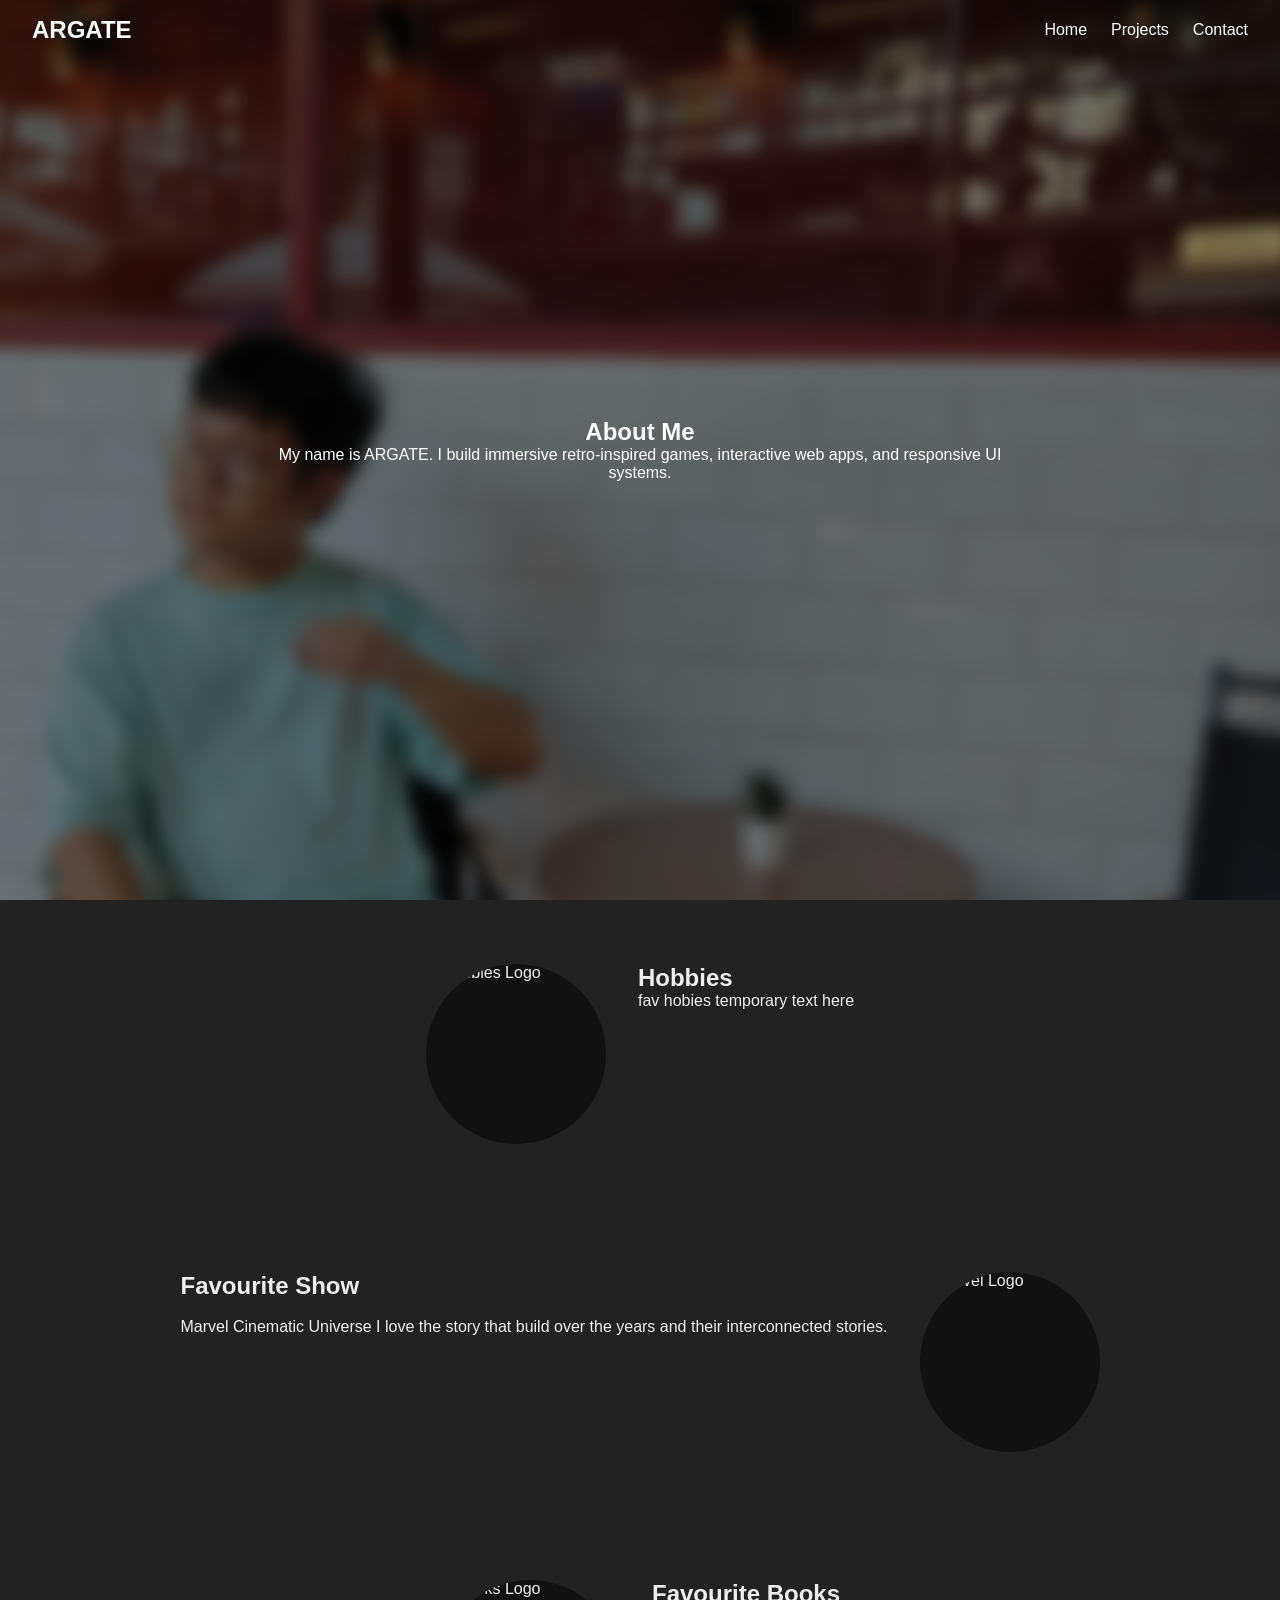
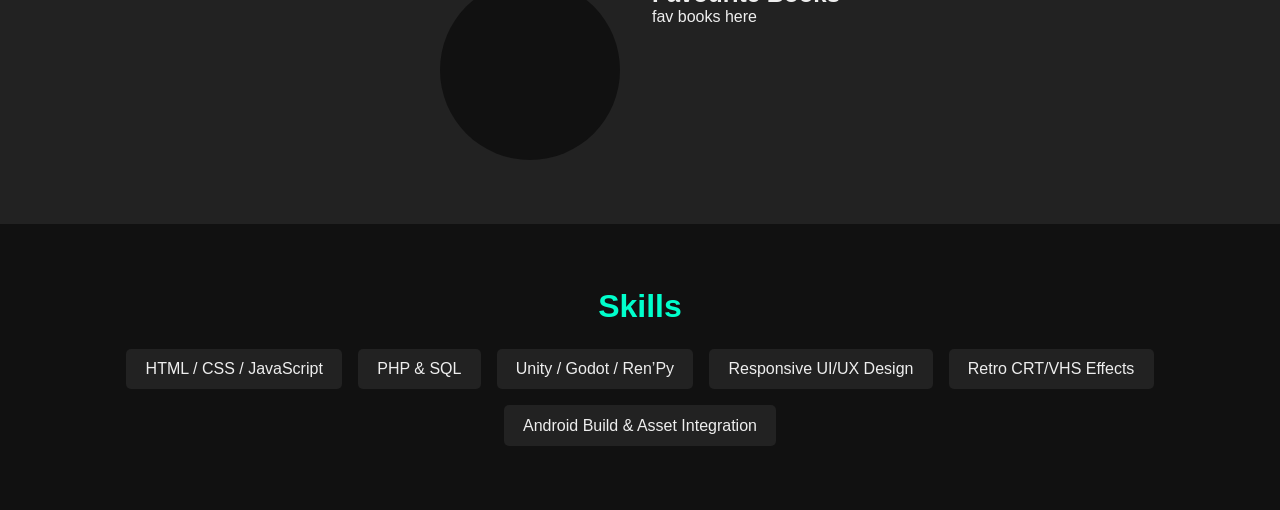
==== about.html @ ce7b9ef7 "Update about.html" ====
<!DOCTYPE html>
<html lang="en">
<head>
  <meta charset="UTF-8">
  <meta name="viewport" content="width=device-width, initial-scale=1.0">
  <title>About ARGATE</title>
  <link rel="stylesheet" href="ui.css">
</head>
<body class="about-page">
  <header>
    <nav class="navbar">
      <div class="logo">ARGATE</div>
      <ul class="nav-links">
        <li><a href="index.html">Home</a></li>
        <li><a href="projects.html">Projects</a></li>
        <li><a href="contact.html">Contact</a></li>
      </ul>
    </nav>
  </header>

  <!-- About Hero -->
  <section class="about-hero">
    <div class="about-content fade-in">
      <h1>About Me</h1>
      <p>My name is ARGATE. I build immersive retro-inspired games, interactive web apps, and responsive UI systems.</p>
    </div>
  </section>

  <!-- Alternate Info Sections -->
<section class="info-section left fade-in">
  <div class="circle" data-images="assets/images/hobby1.jpg,assets/images/hobby2.jpg">
    <img src="assets/images/hobby-logo.png" alt="Hobbies Logo">
    <div class="card"></div>
  </div>
  <div class="info-text">
    <h1>Hobbies</h1>
    <p>fav hobies temporary text here</p>
  </div>
</section>

<section class="info-section right fade-in">
  <div class="circle" data-images="../assets/fav show/avengers-endgame.jpg, ../assets/fav show/f4.jpg, ../assets/fav show/xmen.jpg">
    <img src="../portfolio/assets/fav show/logo.png" alt="Marvel Logo">
    <div class="card"></div>
  </div>
  <div class="info-text">
    <h1>Favourite Show</h1>
    <p><br>Marvel Cinematic Universe I love the story that build over the years and their interconnected stories.</p>
  </div>
</section>

<section class="info-section left fade-in">
  <div class="circle" data-images="assets/images/book1.jpg,assets/images/book2.jpg">
    <img src="assets/images/book-logo.png" alt="Books Logo">
    <div class="card"></div>
  </div>
  <div class="info-text">
    <h1>Favourite Books</h1>
    <p>fav books here</p>
  </div>
</section>

  <!-- Skills Section -->
<section class="skills-section fade-in">
  <h2>Skills</h2>
  <ul class="skills-list">
    <li>HTML / CSS / JavaScript</li>
    <li>PHP & SQL</li>
    <li>Unity / Godot / Ren’Py</li>
    <li>Responsive UI/UX Design</li>
    <li>Retro CRT/VHS Effects</li>
    <li>Android Build & Asset Integration</li>
  </ul>
</section>


  <script src="function.js"></script>
</body>
</html>
---- ui.css ----
/* --- Shared Reset & Navbar --- */
* { margin: 0; padding: 0; box-sizing: border-box; }
body { font-family: 'Arial', sans-serif; }

.navbar {
  display: flex;
  justify-content: space-between;
  align-items: center;
  padding: 1rem 2rem;
  position: absolute;
  top: 0; left: 0;
  width: 100%;
  background: transparent;
  z-index: 10;
}

.navbar .logo { 
  font-size: 1.5rem; 
  font-weight: bold; 
  color: #fff; 
}

.nav-links { 
  list-style: none; 
  display: flex; 
}

.nav-links li { 
  margin-left: 1.5rem; 
}

.nav-links a { 
  color: #fff; 
  text-decoration: none; 
  transition: color 0.3s; 
}

.nav-links a:hover { 
  color: #00ffcc; 
}

/* --- Main Page Hero --- */
.hero {
  display: flex;
  align-items: center;
  justify-content: center;
  text-align: center;
  height: 100vh;
  background: url("../assets/personal\ pic.jpg") no-repeat center center/cover;
  position: relative;
  color: #fff;
}
.hero::before {
  content: "";
  position: absolute; top: 0; left: 0;
  width: 100%; height: 100%;
  background: rgba(0,0,0,0.5);
}

.hero-content { 
  position: relative; 
  z-index: 2; 
}

.hero-content h1 { 
  font-size: 3rem; 
  margin-bottom: 1rem; 
}

.hero-content p { 
  font-size: 1.2rem; 
  margin-bottom: 2rem; 
}

.btn {
  background: #00ffcc; color: #111;
  padding: 0.7rem 1.5rem; border: none;
  cursor: pointer; text-decoration: none;
  transition: background 0.3s; border-radius: 5px;
}

.btn:hover { 
  background: #00ccaa; 
}

/* --- About Page Hero with Blur --- */
.about-page .about-hero {
  position: relative;
  min-height: 100vh;
  display: flex;
  align-items: center;
  justify-content: center;
  text-align: center;
  color: #fff;
  overflow: hidden;
}

/* Background image layer */
.about-page .about-hero::before {
  content: "";
  position: absolute;
  top: 0; left: 0;
  width: 100%; height: 100%;
  background: url("../assets/personal pic.jpg") no-repeat center center/cover;
  filter: blur(8px);          /* Apply blur effect */
  transform: scale(1.05);     /* Slight zoom to hide edges */
  z-index: 1;
}

/* Overlay for readability */
.about-page .about-hero::after {
  content: "";
  position: absolute;
  top: 0; left: 0;
  width: 100%; height: 100%;
  background: rgba(0,0,0,0.5);
  z-index: 2;
}

.about-page .about-content {
  position: relative;
  z-index: 3;
  max-width: 800px;
  padding: 2rem;
}

/* --- Fade-In Animation --- */
.fade-in {
  opacity: 0;
  animation: fadeIn 2s ease forwards;
}

@keyframes fadeIn {
  from { opacity: 0; transform: translateY(20px); }
  to { opacity: 1; transform: translateY(0); }
}

/* --- Skills Section --- */
.skills-section {
  padding: 4rem 2rem;
  text-align: center;
  background: #111;
  color: #eee;
}

.skills-section h2 {
  font-size: 2rem;
  margin-bottom: 1.5rem;
  color: #00ffcc;
}

.skills-list {
  list-style: none;
  display: flex;
  flex-wrap: wrap;
  justify-content: center;
  gap: 1rem;
}

.skills-list li {
  background: #222;
  padding: 0.7rem 1.2rem;
  border-radius: 5px;
  transition: transform 0.3s;
}

.skills-list li:hover {
  transform: translateY(-5px);
  background: #333;
}

/* Info Sections */
.about-page {
  background-color: #222; /* Dark background */
  min-height: 100vh;
  color: #eee;
}

/* Info Sections */
.info-section {
  display: flex;
  align-items: flex-start;
  justify-content: center;
  padding: 4rem 2rem;
  gap: 2rem;
}

.info-section.left { flex-direction: row; }
.info-section.right { flex-direction: row-reverse; }

.circle {
  width: 180px;
  height: 180px;
  border-radius: 50%;
  background: #111;
  display: flex;
  align-items: center;
  justify-content: center;
  position: relative;
  overflow: visible;
  cursor: pointer;
  transition: transform 0.3s, box-shadow 0.3s;
  flex-shrink: 0;
}

.circle img {
  width: 100%;
  height: 100%;
  object-fit: cover;
  border-radius: 50%;
}

.circle-label {
  position: absolute;
  bottom: 10px;
  left: 50%;
  transform: translateX(-50%);
  background: rgba(0,0,0,0.6);
  padding: 0.3rem 0.6rem;
  border-radius: 5px;
  font-size: 0.9rem;
  color: #fff;
}

.circle:hover {
  transform: scale(1.05);
  box-shadow: 0 0 15px rgba(0,0,0,0.5);
}

/* Card centered above circle */
.card {
  position: absolute;
  bottom: 10%; /* place above circle */
  left: 50%;
  transform: translateX(-50%);
  display: none; /* hidden by default */
  margin-bottom: 1rem;
  z-index: 5;
}

.card img {
  height: 130px;
  width: 130px;
  border-radius: 8px;
  margin: 0 0.5rem;
}

/* Fade-In Animation */
.fade-in {
  opacity: 0;
  animation: fadeIn 2s ease forwards;
}

@keyframes fadeIn {
  from { opacity: 0; transform: translateY(20px); }
  to { opacity: 1; transform: translateY(0); }
}
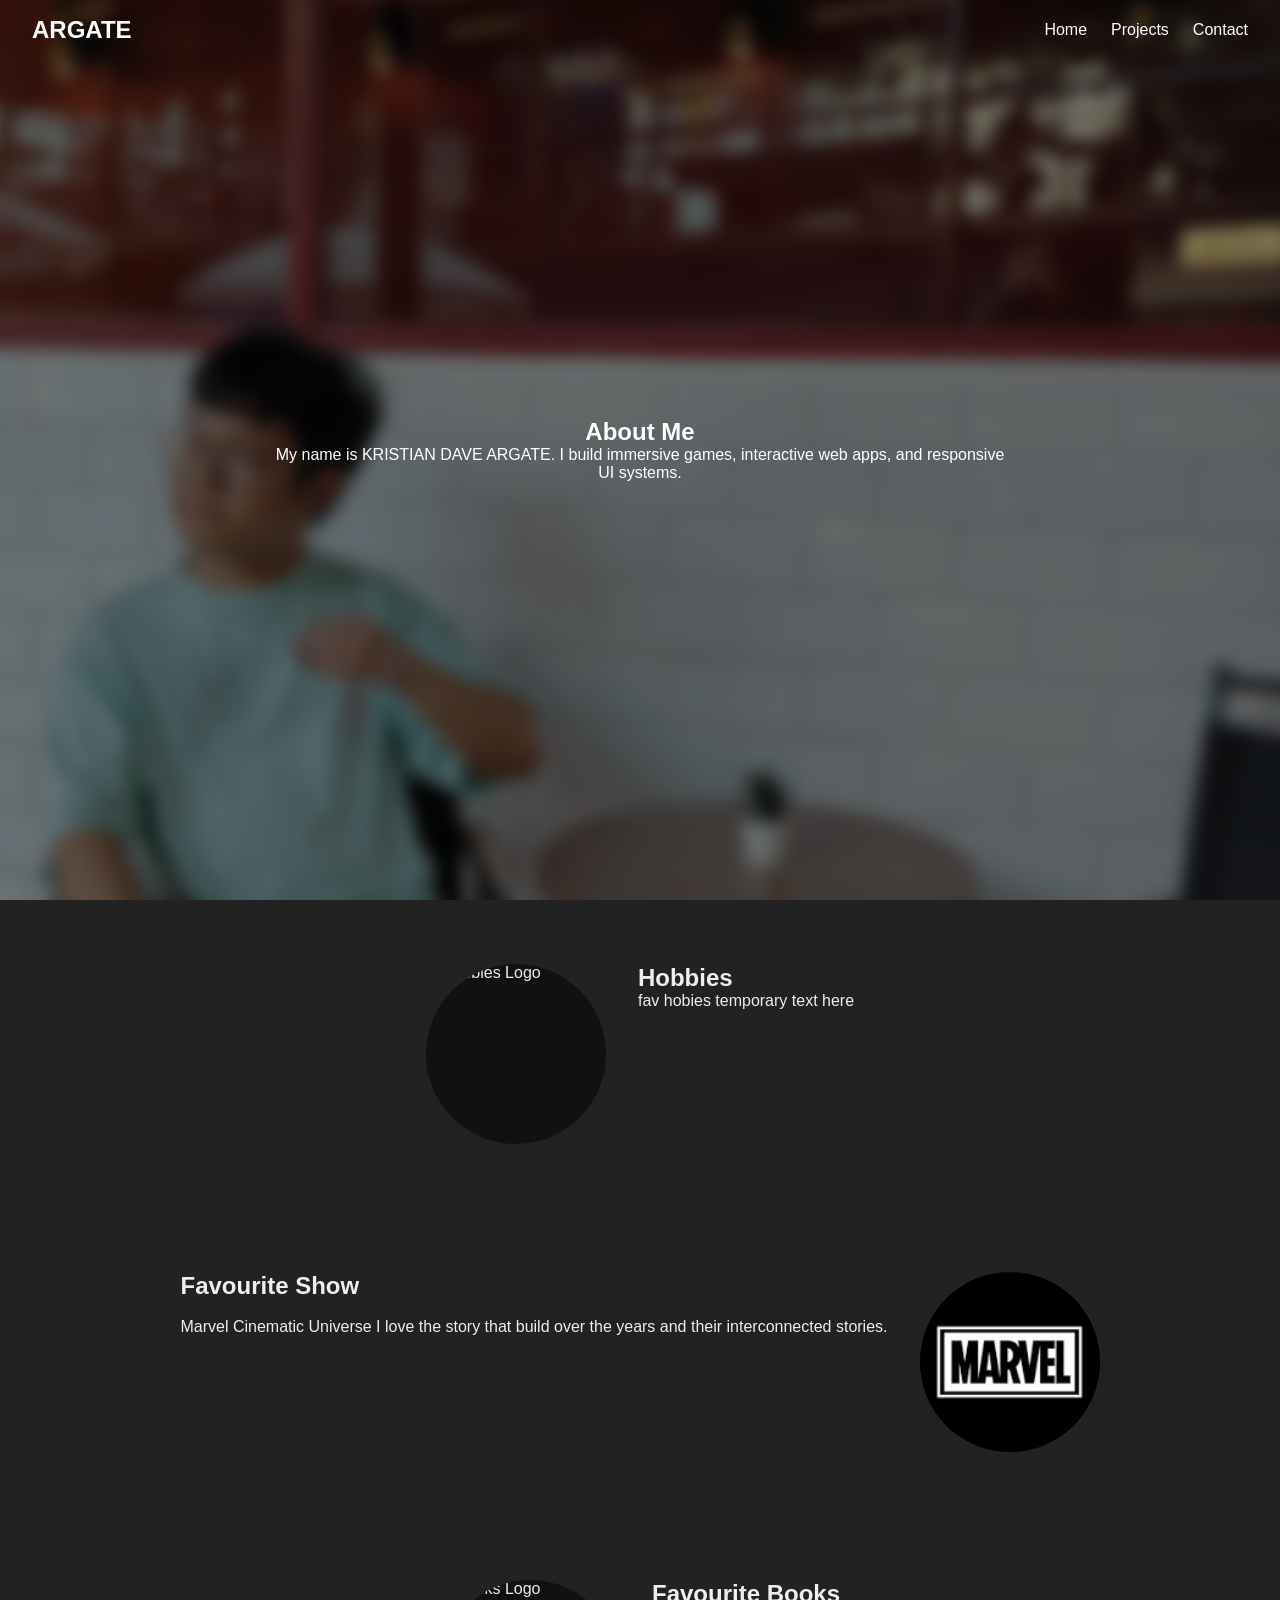
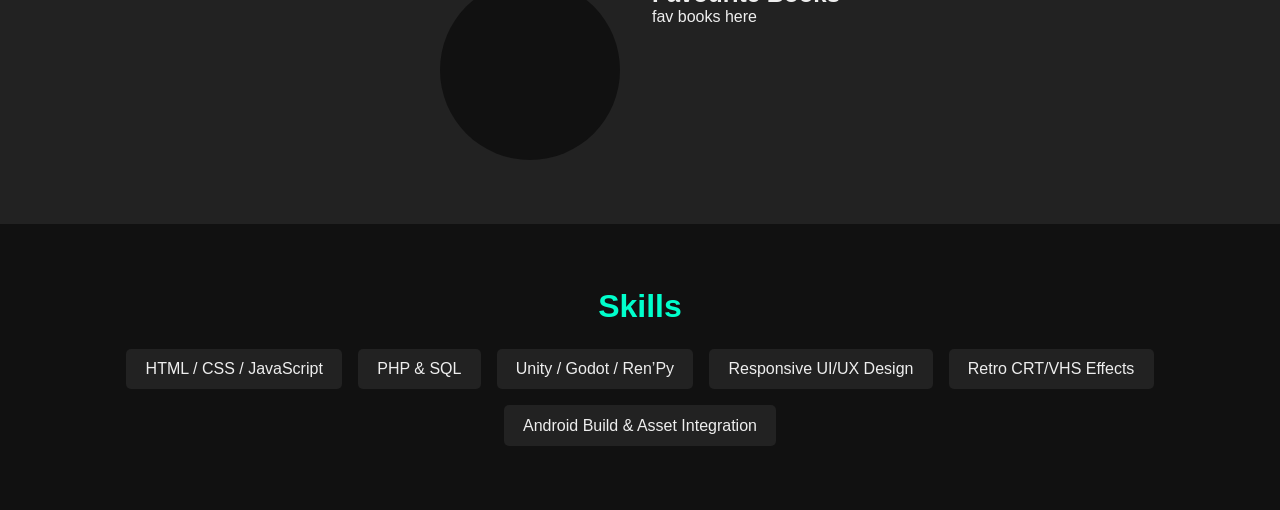
==== commit 07fc1674: "Update about.html" ====
--- a/about.html
+++ b/about.html
@@ -3,7 +3,7 @@
 <head>
   <meta charset="UTF-8">
   <meta name="viewport" content="width=device-width, initial-scale=1.0">
-  <title>About ARGATE</title>
+  <title>About</title>
   <link rel="stylesheet" href="ui.css">
 </head>
 <body class="about-page">
@@ -22,7 +22,7 @@
   <section class="about-hero">
     <div class="about-content fade-in">
       <h1>About Me</h1>
-      <p>My name is ARGATE. I build immersive retro-inspired games, interactive web apps, and responsive UI systems.</p>
+      <p>My name is KRISTIAN DAVE ARGATE. I build immersive games, interactive web apps, and responsive UI systems.</p>
     </div>
   </section>
 
@@ -40,7 +40,7 @@
 
 <section class="info-section right fade-in">
   <div class="circle" data-images="../assets/fav show/avengers-endgame.jpg, ../assets/fav show/f4.jpg, ../assets/fav show/xmen.jpg">
-    <img src="../portfolio/assets/fav show/logo.png" alt="Marvel Logo">
+    <img src="../assets/fav show/logo.png" alt="Marvel Logo">
     <div class="card"></div>
   </div>
   <div class="info-text">
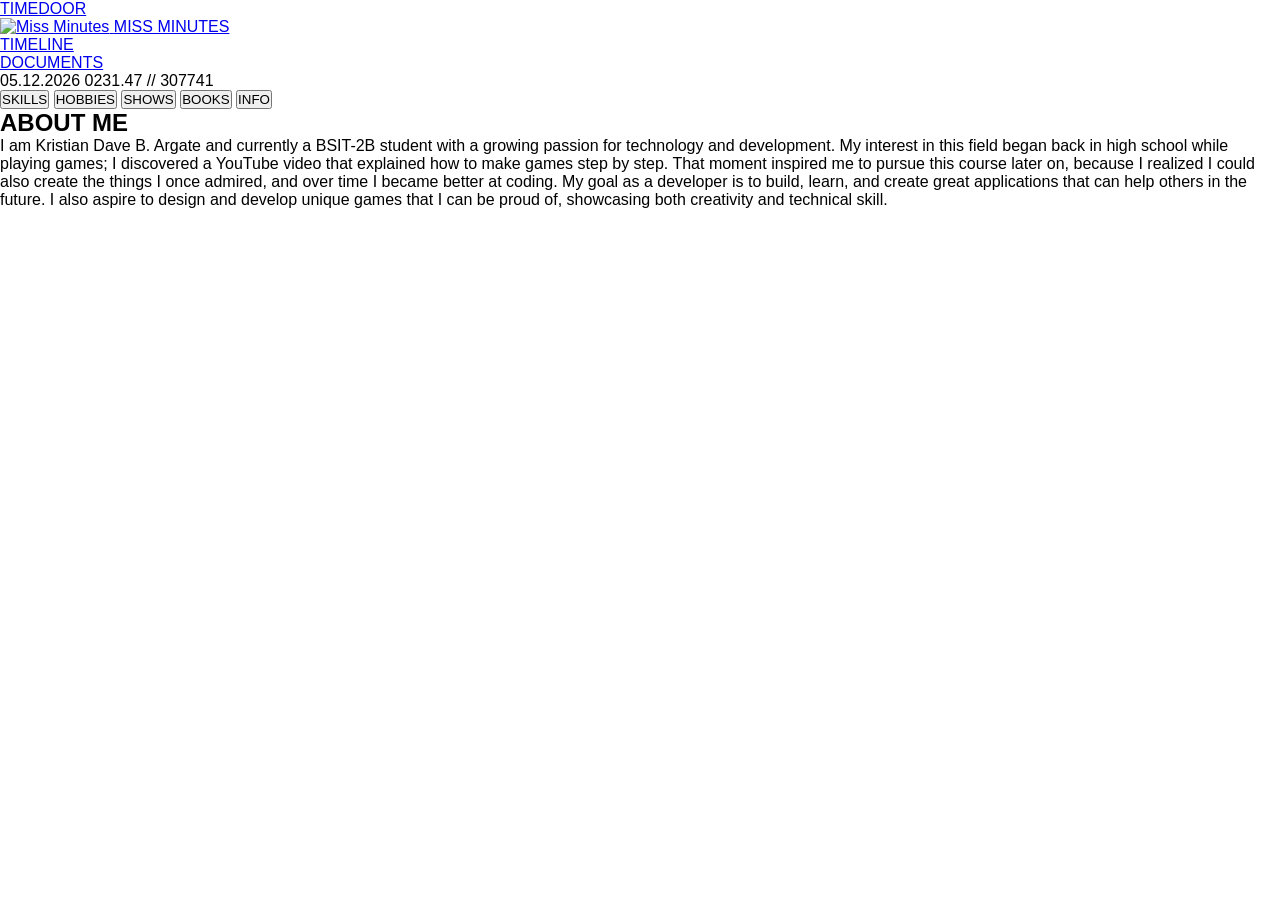
==== commit 30e001db: "Revamp about.html structure and content Updated the about page layout and content." ====
--- a/about.html
+++ b/about.html
@@ -6,74 +6,68 @@
   <title>About</title>
   <link rel="stylesheet" href="ui.css">
 </head>
-<body class="about-page">
-  <header>
-    <nav class="navbar">
-      <div class="logo">ARGATE</div>
-      <ul class="nav-links">
-        <li><a href="index.html">Home</a></li>
-        <li><a href="projects.html">Projects</a></li>
-        <li><a href="contact.html">Contact</a></li>
-      </ul>
-    </nav>
-  </header>
+<body class="home-page">
+  <div class="monitor-container">
+    <div class="screen-frame">
+      <div class="monitor-content">
+        
+        <!-- Left Terminal UI -->
+        <section class="terminal-ui">
+          <!-- Grid Menu -->
+          <div class="grid-menu">
+            <div class="menu-item">
+              <a href="index.html"><div class="icon-box"></div><span>TIMEDOOR</span></a>
+            </div>
+            <div class="menu-item">
+              <a href="about.html" class="active-program">
+                <img src="../assets/projects/idle/miss-minute-idle-0.png" alt="Miss Minutes" class="menu-icon">
+                <span>MISS MINUTES</span>
+              </a>
+            </div>
+            <div class="menu-item">
+              <a href="project.html"><div class="icon-graph"></div><span>TIMELINE</span></a>
+            </div>
+            <div class="menu-item">
+              <a href="contact.html"><div class="icon-folder"></div><span>DOCUMENTS</span></a>
+            </div>
+          </div>
 
-  <!-- About Hero -->
-  <section class="about-hero">
-    <div class="about-content fade-in">
-      <h1>About Me</h1>
-      <p>My name is KRISTIAN DAVE ARGATE. I build immersive games, interactive web apps, and responsive UI systems.</p>
-    </div>
-  </section>
-
-  <!-- Alternate Info Sections -->
-<section class="info-section left fade-in">
-  <div class="circle" data-images="assets/images/hobby1.jpg,assets/images/hobby2.jpg">
-    <img src="assets/images/hobby-logo.png" alt="Hobbies Logo">
-    <div class="card"></div>
-  </div>
-  <div class="info-text">
-    <h1>Hobbies</h1>
-    <p>fav hobies temporary text here</p>
+  <!-- Footer Stats -->
+  <div class="footer-stats">
+    <span>05.12.2026</span>
+    <span>0231.47 // 307741</span>
   </div>
 </section>
+        
+<!-- Right Side -->
+<section class="profile-card-container">
 
-<section class="info-section right fade-in">
-  <div class="circle" data-images="../assets/fav show/avengers-endgame.jpg, ../assets/fav show/f4.jpg, ../assets/fav show/xmen.jpg">
-    <img src="../assets/fav show/logo.png" alt="Marvel Logo">
-    <div class="card"></div>
+  <div class="profile-box fade-in">
+      <!-- Toolbar Buttons ABOVE and CENTERED -->
+  <div class="info-toolbar">
+    <button onclick="showInfo('skills')">SKILLS</button>
+    <button onclick="showInfo('hobbies')">HOBBIES</button>
+    <button onclick="showInfo('shows')">SHOWS</button>
+    <button onclick="showInfo('books')">BOOKS</button>
+    <button onclick="showInfo('other')">INFO</button>
   </div>
-  <div class="info-text">
-    <h1>Favourite Show</h1>
-    <p><br>Marvel Cinematic Universe I love the story that build over the years and their interconnected stories.</p>
+
+    <!-- Info Display -->
+    <div id="info-display" class="profile-info">
+      <h1 class="glitch-text">ABOUT ME </h1>
+      <p>
+        I am Kristian Dave B. Argate and currently a BSIT-2B student with a growing passion for technology and development. 
+        My interest in this field began back in high school while playing games; I discovered a YouTube video that explained how to make games step by step. 
+        That moment inspired me to pursue this course later on, because I realized I could also create the things I once admired, and over time I became better at coding. 
+        My goal as a developer is to build, learn, and create great applications that can help others in the future. 
+        I also aspire to design and develop unique games that I can be proud of, showcasing both creativity and technical skill.
+      </p>
+    </div>
   </div>
 </section>
-
-<section class="info-section left fade-in">
-  <div class="circle" data-images="assets/images/book1.jpg,assets/images/book2.jpg">
-    <img src="assets/images/book-logo.png" alt="Books Logo">
-    <div class="card"></div>
+      </div>
+    </div>
   </div>
-  <div class="info-text">
-    <h1>Favourite Books</h1>
-    <p>fav books here</p>
-  </div>
-</section>
-
-  <!-- Skills Section -->
-<section class="skills-section fade-in">
-  <h2>Skills</h2>
-  <ul class="skills-list">
-    <li>HTML / CSS / JavaScript</li>
-    <li>PHP & SQL</li>
-    <li>Unity / Godot / Ren’Py</li>
-    <li>Responsive UI/UX Design</li>
-    <li>Retro CRT/VHS Effects</li>
-    <li>Android Build & Asset Integration</li>
-  </ul>
-</section>
-
-
-  <script src="function.js"></script>
+  <script src="function.js"></script> 
 </body>
 </html>
--- a/ui.css
+++ b/ui.css
@@ -46,7 +46,7 @@
   justify-content: center;
   text-align: center;
   height: 100vh;
-  background: url("../assets/personal\ pic.jpg") no-repeat center center/cover;
+  background: url("../assets/personal pic.jpg") no-repeat center center/cover;
   position: relative;
   color: #fff;
 }
@@ -230,19 +230,38 @@
 /* Card centered above circle */
 .card {
   position: absolute;
-  bottom: 10%; /* place above circle */
-  left: 50%;
+  top: 11%;
+  bottom: 11%; /* place above circle */
+  left: 35%;
   transform: translateX(-50%);
   display: none; /* hidden by default */
   margin-bottom: 1rem;
   z-index: 5;
-}
-
+
+  /* Grid layout */
+  grid-template-columns: repeat(3, 1fr); /* default: 3 columns */
+  gap: 0.5rem;
+  max-width: 90vw;
+}
+
+/* Card images responsive */
 .card img {
+  width: 130px;           /* fill grid cell */
   height: 130px;
-  width: 130px;
   border-radius: 8px;
-  margin: 0 0.5rem;
+}
+
+/* Mobile: 2 on top, 1 below */
+@media (max-width: 600px) {
+  .card {
+    grid-template-columns: repeat(2, 1fr);
+  }
+
+    /* Center the 3rd image */
+  .card img:nth-child(3) {
+    grid-column: 1 / span 2;   /* span across both columns */
+    justify-self: center;      /* center horizontally */
+  }
 }
 
 /* Fade-In Animation */
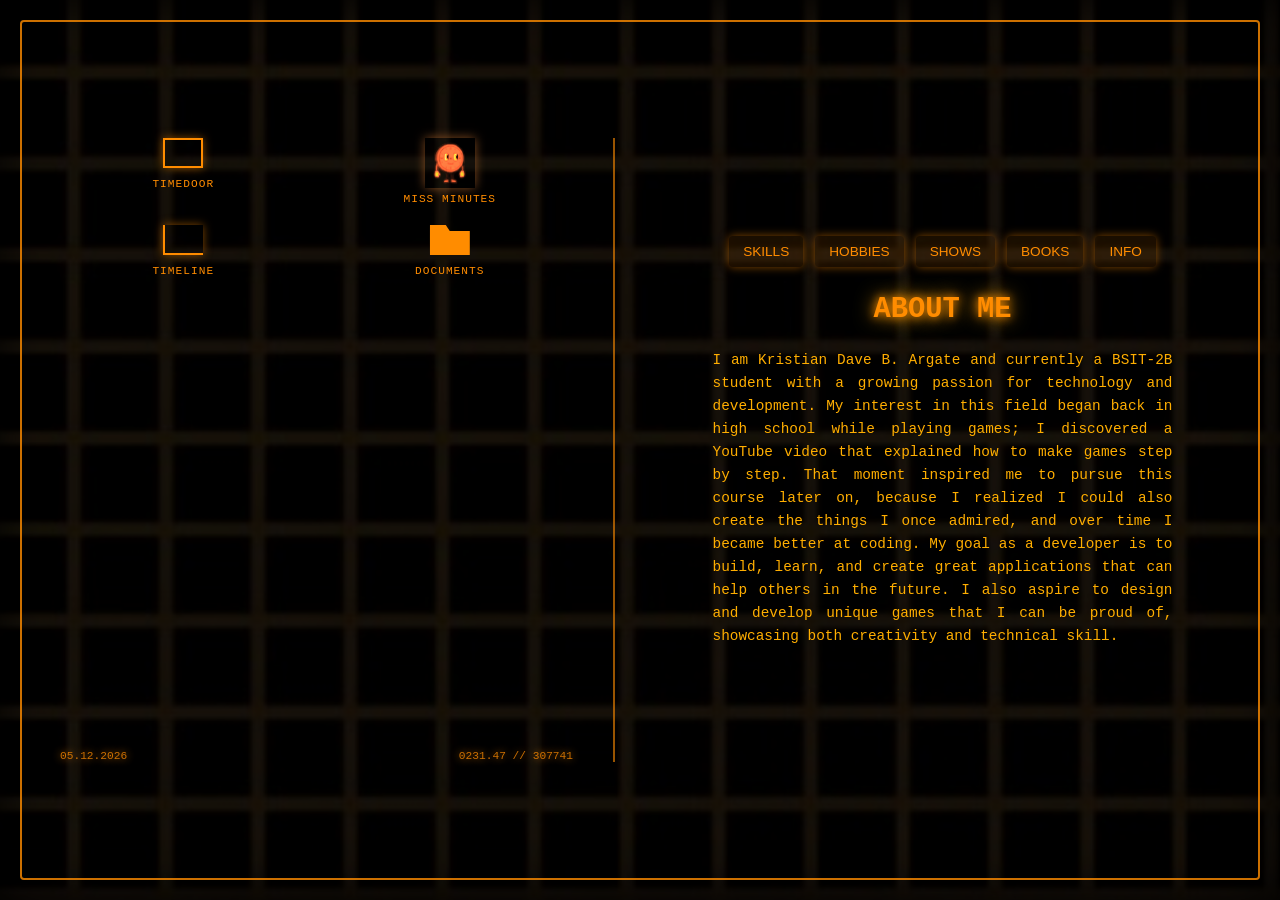
==== commit 827f6528: "Update about.html" ====
--- a/about.html
+++ b/about.html
@@ -20,7 +20,7 @@
             </div>
             <div class="menu-item">
               <a href="about.html" class="active-program">
-                <img src="../assets/projects/idle/miss-minute-idle-0.png" alt="Miss Minutes" class="menu-icon">
+                <img src="./assets/projects/idle/miss-minute-idle-0.png" alt="Miss Minutes" class="menu-icon">
                 <span>MISS MINUTES</span>
               </a>
             </div>
--- a/ui.css
+++ b/ui.css
@@ -1,276 +1,857 @@
-/* --- Shared Reset & Navbar --- */
+/* --- TVA TEMPAD CORE VARIABLES --- */
+:root {
+  --tva-orange: #ff8c00;
+  --tva-amber: #ffae00;
+  --tva-dark-brn: #1a0f00;
+  --tva-bg-tan: #c5b358;
+  --tva-screen-bg: #0d0800;
+  --tva-border: #5e3a00;
+  --tva-glow: 0 0 10px rgba(255, 140, 0, 0.5);
+}
+
+/* --- Global Reset & CRT Styling --- */
 * { margin: 0; padding: 0; box-sizing: border-box; }
-body { font-family: 'Arial', sans-serif; }
-
-.navbar {
-  display: flex;
+
+a {
+  text-decoration: none;
+  color: inherit;
+}
+
+/* --- Background Image --- */
+body.home-page {
+  font-family: 'Courier New', Courier, monospace;
+  height: 100vh;
+  width: 100vw;
+  display: flex;
+  overflow: hidden;
+  background-image: url("../assets/bg.jpg"); /* <-- your image path */
+  background-size: cover;
+  background-position: center;
+  background-repeat: no-repeat;
+}
+
+/* Dark overlay for readability */
+body.home-page::before {
+  content: "";
+  position: absolute;
+  top: 0; left: 0; right: 0; bottom: 0;
+  background: rgba(0,0,0,0.6);
+  z-index: 0;
+}
+
+.monitor-container,
+.screen-frame {
+  position: relative;
+  z-index: 1;
+}
+
+/* --- Monitor Container Full Screen --- */
+.monitor-container {
+  width: 100vw;
+  height: 100vh;
+  position: relative;
+  padding: 0;
+  box-shadow: var(--tva-glow);
+}
+
+.screen-frame {
+  height: 100%;
+  width: 100%;
+  padding: 40px;
+  position: relative;
+  box-shadow: inset 0 0 50px black;
+  border: none;
+  overflow: hidden;
+}
+
+.screen-frame::before {
+  content: "";
+  position: absolute;
+  top: 20px; left: 20px; right: 20px; bottom: 20px;
+  border: 2px solid var(--tva-orange);
+  border-radius: 4px;
+  pointer-events: none;
+  opacity: 0.8;
+}
+
+/* --- Layout Adjustments for Large Screen --- */
+.monitor-content {
+  display: grid;
+  grid-template-columns: 1fr 1fr;
+  gap: 50px;
+  height: 100%;
+  padding: 20px;
+  z-index: 5;
+  position: relative;
+  align-items: center;
+  flex: 1;                   /* fills available space */
+  overflow: hidden;
+}
+
+/* --- Left Terminal UI --- */
+.terminal-ui {
+  text-align: left;
+  color: var(--tva-orange);
+  border-right: 2px solid rgba(255, 140, 0, 0.6);
+  padding-right: 40px;
+  height: 80%;
+  display: flex;
+  flex-direction: column;
   justify-content: space-between;
+}
+
+.grid-menu {
+  display: grid;
+  grid-template-columns: repeat(2, 1fr);
+  gap: 20px;
+  margin-bottom: 40px;
+}
+
+.menu-item {
+  display: flex;
+  flex-direction: column;
   align-items: center;
-  padding: 1rem 2rem;
-  position: absolute;
-  top: 0; left: 0;
-  width: 100%;
-  background: transparent;
-  z-index: 10;
-}
-
-.navbar .logo { 
-  font-size: 1.5rem; 
-  font-weight: bold; 
-  color: #fff; 
-}
-
-.nav-links { 
-  list-style: none; 
-  display: flex; 
-}
-
-.nav-links li { 
-  margin-left: 1.5rem; 
-}
-
-.nav-links a { 
-  color: #fff; 
-  text-decoration: none; 
-  transition: color 0.3s; 
-}
-
-.nav-links a:hover { 
-  color: #00ffcc; 
-}
-
-/* --- Main Page Hero --- */
-.hero {
+  font-size: 0.7rem;
+  letter-spacing: 1px;
+}
+
+.menu-item a {
+  display: flex;
+  flex-direction: column;
+  align-items: center;
+  color: var(--tva-orange);
+  transition: 0.3s;
+}
+
+.menu-item a:hover {
+  color: var(--tva-amber);
+  transform: scale(1.05);
+}
+
+.menu-icon {
+  width: 50px;
+  height: 50px;
+  margin-bottom: 5px;
+  filter: sepia(1) saturate(5) hue-rotate(-30deg);
+  box-shadow: var(--tva-glow);
+}
+
+/* Placeholder Icons */
+.icon-box, .icon-graph, .icon-folder {
+  box-shadow: var(--tva-glow);
+}
+
+.icon-box { width: 40px; height: 30px; border: 2px solid var(--tva-orange); margin-bottom: 10px; }
+.icon-graph { width: 40px; height: 30px; border-left: 2px solid var(--tva-orange); border-bottom: 2px solid var(--tva-orange); margin-bottom: 10px; }
+.icon-folder { width: 40px; height: 30px; background: var(--tva-orange); clip-path: polygon(0 0, 40% 0, 50% 20%, 100% 20%, 100% 100%, 0 100%); margin-bottom: 10px; }
+
+/* Footer Stats */
+.footer-stats {
+  display: flex;
+  justify-content: space-between;
+  margin-top: 30px;
+  font-size: 0.7rem;
+  opacity: 0.8;
+  text-shadow: 0 0 8px var(--tva-orange);
+}
+
+/* --- Right Side: Profile Card --- */
+.profile-card-container {
   display: flex;
   align-items: center;
   justify-content: center;
+  height: 100%;             /* ensures it respects the screen-frame */
+  overflow: hidden;
+  position: relative;
+}
+
+.profile-box {
+  padding: 20px;
+  width: 95%;               /* responsive width inside frame */
+  max-width: 500px;         /* cap on desktop */
+  max-height: 90%;          /* ensures it never exceeds frame height */
   text-align: center;
-  height: 100vh;
-  background: url("../assets/personal pic.jpg") no-repeat center center/cover;
-  position: relative;
-  color: #fff;
-}
-.hero::before {
-  content: "";
-  position: absolute; top: 0; left: 0;
-  width: 100%; height: 100%;
-  background: rgba(0,0,0,0.5);
-}
-
-.hero-content { 
-  position: relative; 
-  z-index: 2; 
-}
-
-.hero-content h1 { 
-  font-size: 3rem; 
-  margin-bottom: 1rem; 
-}
-
-.hero-content p { 
-  font-size: 1.2rem; 
-  margin-bottom: 2rem; 
-}
-
-.btn {
-  background: #00ffcc; color: #111;
-  padding: 0.7rem 1.5rem; border: none;
-  cursor: pointer; text-decoration: none;
-  transition: background 0.3s; border-radius: 5px;
-}
-
-.btn:hover { 
-  background: #00ccaa; 
-}
-
-/* --- About Page Hero with Blur --- */
-.about-page .about-hero {
-  position: relative;
-  min-height: 100vh;
-  display: flex;
-  align-items: center;
-  justify-content: center;
-  text-align: center;
-  color: #fff;
+  border-radius: 8px;
+  overflow-y: auto;         /* scrolls internally if content is too tall */
+}
+
+.profile-img-wrap {
+  border: 1px solid var(--tva-orange);
+  margin-bottom: 15px;
   overflow: hidden;
-}
-
-/* Background image layer */
-.about-page .about-hero::before {
-  content: "";
-  position: absolute;
-  top: 0; left: 0;
-  width: 100%; height: 100%;
-  background: url("../assets/personal pic.jpg") no-repeat center center/cover;
-  filter: blur(8px);          /* Apply blur effect */
-  transform: scale(1.05);     /* Slight zoom to hide edges */
-  z-index: 1;
-}
-
-/* Overlay for readability */
-.about-page .about-hero::after {
-  content: "";
-  position: absolute;
-  top: 0; left: 0;
-  width: 100%; height: 100%;
-  background: rgba(0,0,0,0.5);
-  z-index: 2;
-}
-
-.about-page .about-content {
-  position: relative;
-  z-index: 3;
-  max-width: 800px;
-  padding: 2rem;
-}
-
-/* --- Fade-In Animation --- */
-.fade-in {
-  opacity: 0;
-  animation: fadeIn 2s ease forwards;
-}
-
-@keyframes fadeIn {
-  from { opacity: 0; transform: translateY(20px); }
-  to { opacity: 1; transform: translateY(0); }
-}
-
-/* --- Skills Section --- */
-.skills-section {
-  padding: 4rem 2rem;
-  text-align: center;
-  background: #111;
-  color: #eee;
-}
-
-.skills-section h2 {
-  font-size: 2rem;
-  margin-bottom: 1.5rem;
-  color: #00ffcc;
-}
-
-.skills-list {
-  list-style: none;
-  display: flex;
-  flex-wrap: wrap;
-  justify-content: center;
-  gap: 1rem;
-}
-
-.skills-list li {
-  background: #222;
-  padding: 0.7rem 1.2rem;
-  border-radius: 5px;
-  transition: transform 0.3s;
-}
-
-.skills-list li:hover {
-  transform: translateY(-5px);
-  background: #333;
-}
-
-/* Info Sections */
-.about-page {
-  background-color: #222; /* Dark background */
-  min-height: 100vh;
-  color: #eee;
-}
-
-/* Info Sections */
-.info-section {
-  display: flex;
-  align-items: flex-start;
-  justify-content: center;
-  padding: 4rem 2rem;
-  gap: 2rem;
-}
-
-.info-section.left { flex-direction: row; }
-.info-section.right { flex-direction: row-reverse; }
-
-.circle {
-  width: 180px;
-  height: 180px;
-  border-radius: 50%;
-  background: #111;
-  display: flex;
-  align-items: center;
-  justify-content: center;
-  position: relative;
-  overflow: visible;
-  cursor: pointer;
-  transition: transform 0.3s, box-shadow 0.3s;
-  flex-shrink: 0;
-}
-
-.circle img {
+  height: 200px;
+}
+
+.profile-pic {
   width: 100%;
   height: 100%;
   object-fit: cover;
+  filter: grayscale(100%) contrast(1.2) sepia(0.5);
+}
+
+.profile-info {
+  display: flex;
+  flex-direction: column;
+  align-items: flex-start;
+  text-align: justify;
+  line-height: 1.6;
+  word-wrap: break-word;  /* Breaks long words */
+  overflow-wrap: break-word;
+}
+
+.profile-info h1 {
+  font-size: 1.8rem;
+  margin-bottom: 1rem;
+  text-align: center;
+  width: 100%;
+  color: var(--tva-orange);
+  text-shadow: 0 0 10px var(--tva-orange), 0 0 20px var(--tva-amber);
+}
+
+.profile-info p {
+  font-size: 0.9rem;
+  color: var(--tva-amber);
+  margin-bottom: 1rem;
+}
+
+.profile-box::-webkit-scrollbar {
+  display: none;             /* hide scrollbar (Chrome, Safari, Edge) */
+}
+
+/* --- TVA Buttons --- */
+.tva-btn {
+  background: var(--tva-orange);
+  color: black;
+  border: none;
+  padding: 10px 15px;
+  font-weight: bold;
+  text-transform: uppercase;
+  cursor: pointer;
+  display: inline-block;
+  font-size: 0.8rem;
+  transition: 0.3s;
+  margin-top: 1rem;
+  align-self: center;
+}
+
+.tva-btn:hover {
+  background: white;
+  box-shadow: 0 0 20px white;
+}
+
+/* --- Glitch Animation --- */
+.glitch-text {
+  animation: flicker 0.2s infinite;
+}
+
+@keyframes flicker {
+  0% { opacity: 0.9; }
+  100% { opacity: 1; }
+}
+
+/* --- Fade In --- */
+.fade-in { opacity: 0; animation: fadeIn 1.5s forwards; }
+@keyframes fadeIn { to { opacity: 1; transform: translateY(0); } }
+
+/* --- Responsive Adjustments --- */
+@media (max-width: 1024px) {
+  .profile-box {
+    max-width: 90%;
+    max-height: 85%;
+  }
+}
+
+@media (max-width: 768px) {
+  .monitor-content {
+    grid-template-columns: 1fr;
+    gap: 20px;
+    padding: 10px;
+  }
+
+  .terminal-ui {
+    border-right: none;
+    border-bottom: 2px solid rgba(255, 140, 0, 0.6);
+    padding-right: 0;
+    padding-bottom: 20px;
+  }
+
+  .profile-box {
+    max-width: 95%;
+    max-height: 80%;
+    margin: 0 auto;
+  }
+
+  .profile-info p {
+    font-size: 0.85rem;
+  }
+}
+
+@media (max-width: 480px) {
+  .profile-box {
+    padding: 15px;
+    max-height: 75%;
+  }
+
+  .profile-info h1 {
+    font-size: 1.4rem;
+  }
+
+  .profile-info p {
+    font-size: 0.8rem;
+    line-height: 1.4;
+  }
+}
+
+.action-list {
+  flex: 1;
+  display: flex;
+  flex-direction: column;
+  margin-bottom: 10px;
+}
+
+.action-buttons {
+  display: flex;
+  flex-direction: column;
+  gap: 10px;
+}
+
+.action-buttons button {
+  background: rgba(255, 140, 0, 0.1);
+  color: var(--tva-orange);
+  border: none;
+  padding: 10px 15px;
+  font-size: 0.85rem;
+  text-transform: uppercase;
+  cursor: pointer;
+  transition: 0.3s;
+  text-align: left;
+  box-shadow: 0 0 10px rgba(255, 140, 0, 0.5);
+  border-radius: 4px;
+  width: 100%;
+}
+
+.action-buttons button:hover {
+  background: var(--tva-orange);
+  color: black;
+  box-shadow: 0 0 15px var(--tva-amber);
+}
+
+/* Responsive scaling */
+@media (max-width: 768px) {
+  .action-buttons button {
+    font-size: 0.75rem;
+    padding: 8px 12px;
+  }
+}
+
+@media (max-width: 480px) {
+  .action-buttons button {
+    font-size: 0.7rem;
+    padding: 6px 10px;
+  }
+}
+
+/* Skills icons */
+.skills-icons {
+  display: flex;
+  flex-wrap: wrap;
+  gap: 15px;
+  justify-content: center;
+}
+
+.skills-icons div {
+  display: flex;
+  flex-direction: column;
+  align-items: center;
+  width: 70px;
+}
+
+.skills-icons img {
+  width: 40px;
+  height: 40px;
+  margin-bottom: 5px;
+  filter: drop-shadow(0 0 5px var(--tva-orange));
+}
+
+/* Image card grid */
+.card-grid {
+  display: grid;
+  grid-template-columns: repeat(auto-fit, minmax(140px, 1fr));
+  gap: 15px;
+  width: 100%;
+}
+
+.card {
+  background: rgba(255, 140, 0, 0.1);
+  box-shadow: 0 0 10px rgba(255, 140, 0, 0.5);
+  border-radius: 6px;
+  overflow: hidden;
+  text-align: center;
+  transition: transform 0.3s;
+}
+
+.card:hover {
+  transform: scale(1.05);
+  box-shadow: 0 0 15px var(--tva-amber);
+}
+
+.card img {
+  width: 100%;
+  height: 120px;
+  object-fit: cover;
+}
+
+.card p {
+  font-size: 0.8rem;
+  color: var(--tva-amber);
+  padding: 5px;
+}
+
+/* Responsive adjustments */
+@media (max-width: 768px) {
+  .card-grid {
+    grid-template-columns: repeat(auto-fit, minmax(120px, 1fr));
+  }
+  .card img {
+    height: 100px;
+  }
+}
+
+@media (max-width: 480px) {
+  .card-grid {
+    grid-template-columns: repeat(auto-fit, minmax(100px, 1fr));
+  }
+  .card img {
+    height: 80px;
+  }
+}
+
+/* Toolbar above profile box */
+.info-toolbar {
+  display: flex;
+  flex-wrap: wrap;
+  justify-content: center;   /* centers horizontally */
+  align-items: center;       /* keeps vertical alignment */
+  gap: 12px;
+  margin-bottom: 20px;
+  width: 100%;
+}
+
+.info-toolbar button {
+  background: rgba(255, 140, 0, 0.1);
+  color: var(--tva-orange);
+  border: none;
+  padding: 8px 14px;
+  font-size: 0.85rem;
+  text-transform: uppercase;
+  cursor: pointer;
+  transition: 0.3s;
+  box-shadow: 0 0 10px rgba(255, 140, 0, 0.5);
+  border-radius: 4px;
+}
+
+.info-toolbar button:hover,
+.info-toolbar button.active {
+  background: var(--tva-orange);
+  color: black;
+  box-shadow: 0 0 15px var(--tva-amber);
+}
+
+/* Responsive adjustments */
+@media (max-width: 768px) {
+  .info-toolbar {
+    gap: 8px;
+  }
+  .info-toolbar button {
+    font-size: 0.75rem;
+    padding: 6px 10px;
+  }
+}
+
+@media (max-width: 480px) {
+  .info-toolbar {
+    flex-direction: column;   /* stack vertically on small screens */
+    align-items: center;      /* keep centered */
+  }
+  .info-toolbar button {
+    width: 100%;
+    max-width: 200px;
+  }
+}
+
+/* Timeline wrapper: allow vertical scroll */
+.timeline-wrapper {
+  display: flex;
+  justify-content: center;
+  align-items: flex-start;
+  width: 100%;
+  height: 100%;
+  overflow-y: auto;          /* enable vertical scrolling */
+  overflow-x: hidden;        /* prevent horizontal cut-off */
+  scrollbar-width: none;     /* Firefox */
+  -ms-overflow-style: none;  /* IE */
+}
+.timeline-wrapper::-webkit-scrollbar { display: none; }
+
+/* Timeline container */
+.timeline-container {
+  padding: 2rem;
+  text-align: center;
+  position: relative;
+  max-width: 800px;
+  width: 100%;
+  overflow: visible;          /* cards can expand outward */
+}
+
+/* Timeline trunk */
+.timeline {
+  position: relative;
+  display: flex;
+  flex-direction: column;
+  align-items: center;
+  overflow: visible;
+}
+.timeline::before {
+  content: '';
+  position: absolute;
+  left: 50%;
+  top: 0;
+  bottom: 0;
+  width: 4px;
+  background: var(--tva-orange);
+  transform: translateX(-50%);
+  box-shadow: 0 0 15px var(--tva-orange), 0 0 30px var(--tva-amber);
+}
+
+/* Timeline items */
+.timeline-item {
+  position: relative;
+  width: 100%;
+  margin: 5rem 0;
+  opacity: 0;
+  transform: translateY(20px);
+  transition: opacity 1s ease, transform 1s ease;
+  overflow: visible !important;
+}
+
+.timeline-item.visible {
+  opacity: 1;
+  transform: translateY(0);
+}
+
+/* Orb markers */
+.orb {
+  position: absolute;
+  left: 50%;
+  top: 0;
+  transform: translate(-50%, -50%);
+  width: 16px;
+  height: 16px;
+  background: var(--tva-orange);
   border-radius: 50%;
-}
-
-.circle-label {
+  box-shadow: 0 0 12px var(--tva-orange), 0 0 24px var(--tva-amber);
+}
+
+/* Branch curves with flowing animation */
+.branch {
   position: absolute;
-  bottom: 10px;
-  left: 50%;
-  transform: translateX(-50%);
-  background: rgba(0,0,0,0.6);
-  padding: 0.3rem 0.6rem;
-  border-radius: 5px;
+  top: 0;
+  width: 100px;
+  height: 50px;
+}
+.branch path {
+  stroke: var(--tva-orange);
+  stroke-width: 2.5;
+  fill: none;
+  filter: drop-shadow(0 0 6px var(--tva-orange));
+  stroke-dasharray: 300;      /* length of path */
+  stroke-dashoffset: 300;
+  animation: drawBranch 1.5s ease forwards;
+}
+@keyframes drawBranch {
+  to { stroke-dashoffset: 0; }
+}
+
+/* Flip cards */
+.flip-card {
+  position: absolute;
+  top: 0;
+  transform: translateY(-50%);
+  width: 180px;
+  height: 110px;
+  perspective: 1000px;
+  cursor: pointer;
+  z-index: 5;
+}
+.flip-card-inner {
+  width: 100%;
+  height: 100%;
+  transition: transform 0.8s, width 0.8s, height 0.8s;
+  transform-style: preserve-3d;
+}
+.flip-card.flipped .flip-card-inner {
+  transform: rotateY(180deg);
+  width: 220px;
+  height: 165px;
+}
+
+/* Right‑side cards (ByteMeds, Snake Game, Future Projects) */
+.flip-card.right-card {
+  width: 180px;
+  height: 110px;
+}
+/* RIGHT SIDE FLIP */
+.flip-card.right-card.flipped .flip-card-inner {
+  transform: rotateY(-180deg);
+  width: 220px;
+  height: 165px;
+}
+
+/* Card faces */
+.flip-card-front, .flip-card-back {
+  position: absolute;
+  width: 100%;
+  height: 100%;
+  backface-visibility: hidden;
+  border: 1px solid var(--tva-orange);
+  border-radius: 10px;
+  padding: 1rem;
+  background: rgba(20,20,20,0.85);
+  color: var(--tva-amber);
+  box-shadow: 0 0 12px var(--tva-orange), 0 0 24px var(--tva-amber);
+  text-shadow: 0 0 6px var(--tva-orange), 0 0 12px var(--tva-amber);
+  overflow-wrap: break-word;
+}
+
+.flip-card-back {
+  transform: rotateY(180deg);
+  overflow-y: auto;          /* keep scrolling if text is long */
+  scrollbar-width: none;     /* Firefox */
+  -ms-overflow-style: none;  /* IE/Edge */
+}
+
+/* Hide scrollbar for WebKit browsers */
+.flip-card-back::-webkit-scrollbar {
+  display: none;
+}
+
+/* Glitch text effect */
+.glitch-text {
+  position: relative;
+  color: var(--tva-orange);
+  animation: flicker 0.2s infinite;
+}
+.glitch-text::before,
+.glitch-text::after {
+  content: attr(data-text);
+  position: absolute;
+  left: 0;
+  width: 100%;
+  overflow: hidden;
+  clip: rect(0, 900px, 0, 0);
+}
+.glitch-text::before {
+  animation: glitchTop 1s infinite linear alternate-reverse;
+  color: var(--tva-amber);
+}
+.glitch-text::after {
+  animation: glitchBottom 1s infinite linear alternate-reverse;
+  color: #fff;  
+}
+
+@keyframes flicker {
+  0% { opacity: 0.9; }
+  100% { opacity: 1; }
+}
+@keyframes glitchTop {
+  0% { clip: rect(0, 9999px, 0, 0); }
+  50% { clip: rect(0, 9999px, 100%, 0); transform: translate(-2px, -2px); }
+  100% { clip: rect(0, 9999px, 0, 0); }
+}
+@keyframes glitchBottom {
+  0% { clip: rect(0, 9999px, 0, 0); }
+  50% { clip: rect(0, 9999px, 100%, 0); transform: translate(2px, 2px); }
+  100% { clip: rect(0, 9999px, 0, 0); }
+}
+
+.flip-card-front h2 { margin: 0; font-size: 1rem; color: var(--tva-orange); }
+.flip-card-front small { color: var(--tva-amber); font-size: 0.85rem; }
+.flip-card-back { transform: rotateY(180deg); overflow-y: auto; }
+
+/* Alignment */
+.timeline-item:nth-child(odd) .branch { left: 50%; }
+.timeline-item:nth-child(odd) .flip-card {  left: calc(50% + 70px); }
+
+/* Right side cards anchored closer to trunk */
+/* Right side branch */
+.timeline-item:nth-child(even) .branch {
+  right: 50%;
+  transform: scaleX(-1);
+}
+
+/* RIGHT SIDE CARD FIX */
+.timeline-item:nth-child(even) .flip-card.right-card {
+  left: calc(50% - 290px);
+  right: calc(50% + 90px);
+  transform-origin: left center;
+}
+
+/* Expanded state */
+.timeline-item:nth-child(even) .flip-card.right-card.flipped {
+  z-index: 20;
+}
+/* Responsive scaling */
+@media (max-width: 768px) {
+  .branch { width: 65px; height: 35px; }
+  .flip-card { width: 160px; height: 100px; }
+  .flip-card.flipped .flip-card-inner { width: 210px; height: 150px; }
+  .flip-card.right-card { width: 180px; height: 105px; }
+  .flip-card.right-card.flipped .flip-card-inner {
+    transform: rotateY(-180deg);
+    width: 230px; height: 160px;
+  }
+  .timeline-item:nth-child(even) .flip-card.right-card { right: calc(50% - 15px); }
+}
+
+@media (max-width: 480px) {
+  .branch { width: 55px; height: 30px; }
+  .flip-card { width: 140px; height: 90px; }
+  .flip-card.flipped .flip-card-inner { width: 190px; height: 130px; }
+  .flip-card.right-card { width: 160px; height: 95px; }
+  .flip-card.right-card.flipped .flip-card-inner {
+    transform: rotateY(-180deg);
+    width: 200px; height: 140px;
+  }
+  .timeline-item:nth-child(even) .flip-card.right-card { right: calc(50% - 10px); }
+}
+
+/* Image inside flip card */
+.flip-card-front img,
+.flip-card-back img {
+  width: 100%;
+  height: 90px;        /* smaller height */
+  object-fit: cover;   /* crop to fit neatly */
+  border-bottom: 1px solid var(--tva-orange);
+  margin-bottom: 8px;
+}
+
+/* Adjust card text spacing */
+.flip-card-front h2,
+.flip-card-back h3 {
   font-size: 0.9rem;
-  color: #fff;
-}
-
-.circle:hover {
-  transform: scale(1.05);
-  box-shadow: 0 0 15px rgba(0,0,0,0.5);
-}
-
-/* Card centered above circle */
-.card {
-  position: absolute;
-  top: 11%;
-  bottom: 11%; /* place above circle */
-  left: 35%;
-  transform: translateX(-50%);
-  display: none; /* hidden by default */
-  margin-bottom: 1rem;
-  z-index: 5;
-
-  /* Grid layout */
-  grid-template-columns: repeat(3, 1fr); /* default: 3 columns */
-  gap: 0.5rem;
-  max-width: 90vw;
-}
-
-/* Card images responsive */
-.card img {
-  width: 130px;           /* fill grid cell */
-  height: 130px;
-  border-radius: 8px;
-}
-
-/* Mobile: 2 on top, 1 below */
-@media (max-width: 600px) {
-  .card {
-    grid-template-columns: repeat(2, 1fr);
-  }
-
-    /* Center the 3rd image */
-  .card img:nth-child(3) {
-    grid-column: 1 / span 2;   /* span across both columns */
-    justify-self: center;      /* center horizontally */
-  }
-}
-
-/* Fade-In Animation */
-.fade-in {
-  opacity: 0;
-  animation: fadeIn 2s ease forwards;
-}
-
-@keyframes fadeIn {
-  from { opacity: 0; transform: translateY(20px); }
-  to { opacity: 1; transform: translateY(0); }
-}
+  margin: 0 0 6px 0;
+}
+
+.flip-card-front small {
+  font-size: 0.75rem;
+  color: var(--tva-amber);
+}
+.flip-card-back p {
+  font-size: 0.8rem;
+  line-height: 1.4;
+}
+
+
+
+/* Container & Bubble */
+.mm-container {
+    position: fixed;
+    bottom: 50px;
+    right: 50px;
+    z-index: 10000;
+    display: flex;
+    flex-direction: column;
+    align-items: center;
+    cursor: grab;
+    transition: transform 0.5s cubic-bezier(0.175, 0.885, 0.32, 1.275);
+    user-select: none;
+}
+
+.mm-sprite {
+    width: 120px;
+    height: 120px;
+    background-size: contain;
+    background-repeat: no-repeat;
+    background-position: center;
+    image-rendering: pixelated; /* Optional: keeps art sharp */
+}
+
+/* SLEEPING (6 Frames) */
+.mm-sprite.sleeping {
+    animation: mm-sleep 1.8s steps(1) infinite !important;
+}
+@keyframes mm-sleep {
+    0%, 16.6% { background-image: url('../assets/projects/sleeping/miss-minute-sleeping-0.png'); }
+    16.7%, 33.2% { background-image: url('../assets/projects/sleeping/miss-minute-sleeping-1.png'); }
+    33.3%, 49.8% { background-image: url('..assets/projects/sleeping/miss-minute-sleeping-2.png'); }
+    50%, 66.5% { background-image: url('../assets/projects/sleeping/miss-minute-sleeping-3.png'); }
+    66.6%, 83.1% { background-image: url('../assets/projects/sleeping/miss-minute-sleeping-4.png'); }
+    83.2%, 100% { background-image: url('../assets/projects/sleeping/miss-minute-sleeping-5.png'); }
+}
+
+/* WALKING (9 Frames) */
+.mm-sprite.walking {
+    animation: mm-walk 0.9s steps(1) infinite !important;
+}
+@keyframes mm-walk {
+    0%, 11.1% { background-image: url('../assets/projects/walking/miss-minute-walking-0.png'); }
+    11.2%, 22.2% { background-image: url('../assets/projects/walking/miss-minute-walking-1.png'); }
+    22.3%, 33.3% { background-image: url('../assets/projects/walking/miss-minute-walking-2.png'); }
+    33.4%, 44.4% { background-image: url('../assets/projects/walking/miss-minute-walking-3.png'); }
+    44.5%, 55.5% { background-image: url('../assets/projects/walking/miss-minute-walking-4.png'); }
+    55.6%, 66.6% { background-image: url('../assets/projects/walking/miss-minute-walking-5.png'); }
+    66.7%, 77.7% { background-image: url('../assets/projects/walking/miss-minute-walking-6.png'); }
+    77.8%, 88.8% { background-image: url('../assets/projects/walking/miss-minute-walking-7.png'); }
+    88.9%, 100% { background-image: url('../assets/projects/walking/miss-minute-walking-8.png'); }
+}
+
+/* IDLE (6 Frames) */
+.mm-sprite.idle {
+    animation: mm-idle 1.2s steps(1) infinite !important;
+}
+@keyframes mm-idle {
+    0%, 16.6% { background-image: url('../assets/projects/idle/miss-minute-idle-0.png'); }
+    16.7%, 33.2% { background-image: url('../assets/projects/idle/miss-minute-idle-1.png'); }
+    33.3%, 49.8% { background-image: url('../assets/projects/idle/miss-minute-idle-2.png'); }
+    50%, 66.5% { background-image: url('../assets/projects/idle/miss-minute-idle-3.png'); }
+    66.6%, 83.1% { background-image: url('../assets/projects/idle/miss-minute-idle-4.png'); }
+    83.2%, 100% { background-image: url('../assets/projects/idle/miss-minute-idle-5.png'); }
+}
+
+/* GRAB (8 Frames) */
+.mm-sprite.grab {
+    animation: mm-grab 0.8s steps(1) infinite !important;
+}
+@keyframes mm-grab {
+    0%, 12.5% { background-image: url('../assets/projects/grab/miss-minute-grab-0.png'); }
+    12.6%, 25% { background-image: url('../assets/projects/grab/miss-minute-grab-1.png'); }
+    25.1%, 37.5% { background-image: url('../assets/projects/grab/miss-minute-grab-2.png'); }
+    37.6%, 50% { background-image: url('../assets/projects/grab/miss-minute-grab-3.png'); }
+    50.1%, 62.5% { background-image: url('../assets/projects/grab/miss-minute-grab-4.png'); }
+    62.6%, 75% { background-image: url('../assets/projects/grab/miss-minute-grab-5.png'); }
+    75.1%, 87.5% { background-image: url('../assets/projects/grab/miss-minute-grab-6.png'); }
+    87.6%, 100% { background-image: url('../assets/projects/grab/miss-minute-grab-7.png'); }
+}
+
+/* Speech Bubble */
+.mm-speech-bubble {
+    position: absolute;
+    bottom: 130px;
+    background: #ffae00;
+    color: black;
+    padding: 10px 15px;
+    border-radius: 12px;
+    font-size: 14px;
+    font-weight: bold;
+    border: 3px solid black;
+    width: 160px;
+    text-align: center;
+    opacity: 0;
+    transform: scale(0.5);
+    transition: 0.3s cubic-bezier(0.175, 0.885, 0.32, 1.275);
+    pointer-events: none;
+}
+.mm-speech-bubble.show {
+    opacity: 1;
+    transform: scale(1);
+}
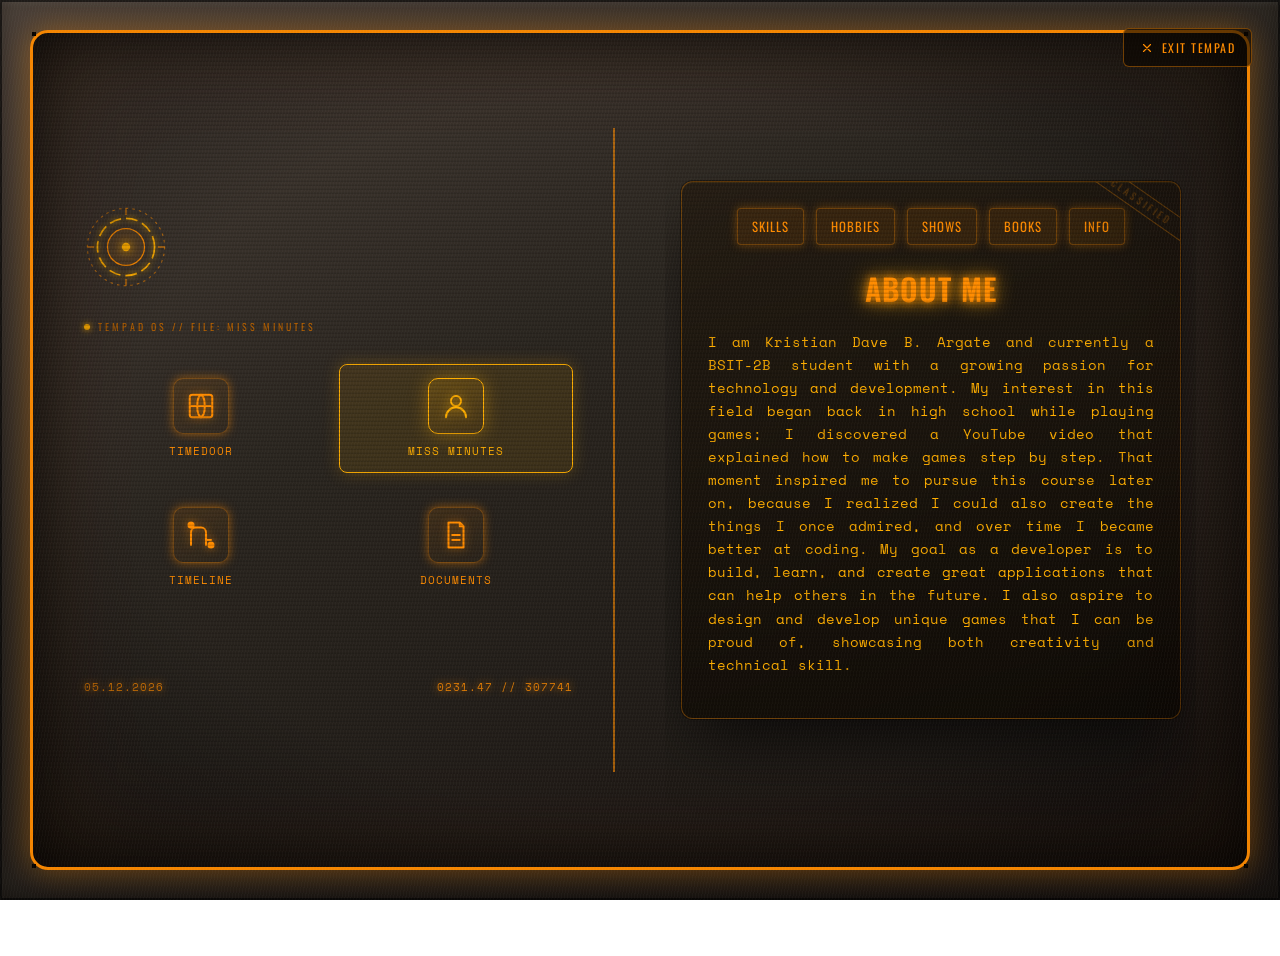
==== commit a2acacd9: "Add files via upload" ====
--- a/about.html
+++ b/about.html
@@ -1,73 +1,127 @@
-<!DOCTYPE html>
-<html lang="en">
-<head>
-  <meta charset="UTF-8">
-  <meta name="viewport" content="width=device-width, initial-scale=1.0">
-  <title>About</title>
-  <link rel="stylesheet" href="ui.css">
-</head>
-<body class="home-page">
-  <div class="monitor-container">
-    <div class="screen-frame">
-      <div class="monitor-content">
-        
-        <!-- Left Terminal UI -->
-        <section class="terminal-ui">
-          <!-- Grid Menu -->
-          <div class="grid-menu">
-            <div class="menu-item">
-              <a href="index.html"><div class="icon-box"></div><span>TIMEDOOR</span></a>
-            </div>
-            <div class="menu-item">
-              <a href="about.html" class="active-program">
-                <img src="./assets/projects/idle/miss-minute-idle-0.png" alt="Miss Minutes" class="menu-icon">
-                <span>MISS MINUTES</span>
-              </a>
-            </div>
-            <div class="menu-item">
-              <a href="project.html"><div class="icon-graph"></div><span>TIMELINE</span></a>
-            </div>
-            <div class="menu-item">
-              <a href="contact.html"><div class="icon-folder"></div><span>DOCUMENTS</span></a>
-            </div>
-          </div>
-
-  <!-- Footer Stats -->
-  <div class="footer-stats">
-    <span>05.12.2026</span>
-    <span>0231.47 // 307741</span>
-  </div>
-</section>
-        
-<!-- Right Side -->
-<section class="profile-card-container">
-
-  <div class="profile-box fade-in">
-      <!-- Toolbar Buttons ABOVE and CENTERED -->
-  <div class="info-toolbar">
-    <button onclick="showInfo('skills')">SKILLS</button>
-    <button onclick="showInfo('hobbies')">HOBBIES</button>
-    <button onclick="showInfo('shows')">SHOWS</button>
-    <button onclick="showInfo('books')">BOOKS</button>
-    <button onclick="showInfo('other')">INFO</button>
-  </div>
-
-    <!-- Info Display -->
-    <div id="info-display" class="profile-info">
-      <h1 class="glitch-text">ABOUT ME </h1>
-      <p>
-        I am Kristian Dave B. Argate and currently a BSIT-2B student with a growing passion for technology and development. 
-        My interest in this field began back in high school while playing games; I discovered a YouTube video that explained how to make games step by step. 
-        That moment inspired me to pursue this course later on, because I realized I could also create the things I once admired, and over time I became better at coding. 
-        My goal as a developer is to build, learn, and create great applications that can help others in the future. 
-        I also aspire to design and develop unique games that I can be proud of, showcasing both creativity and technical skill.
-      </p>
-    </div>
-  </div>
-</section>
-      </div>
-    </div>
-  </div>
-  <script src="function.js"></script> 
-</body>
-</html>
+<!DOCTYPE html>
+<html lang="en">
+<head>
+  <meta charset="UTF-8">
+  <meta name="viewport" content="width=device-width, initial-scale=1.0">
+  <title>About</title>
+  <link rel="stylesheet" href="ui.css">
+  <link rel="icon" type="image/x-icon" href="assets/icons/miss-minute.ico">
+</head>
+<body class="home-page">
+
+  <a href="main.html?skipIntro=1" id="portfolio-close-btn" class="static-exit-btn">
+    <svg viewBox="0 0 24 24"><path d="M6 6l12 12M18 6L6 18" stroke-linecap="round"/></svg>
+    Exit Tempad
+  </a>
+
+  <!-- Ambient depth layers behind the glass -->
+  <div class="stage-backdrop"></div>
+  <div class="stage-motes">
+    <span></span><span></span><span></span><span></span><span></span><span></span>
+  </div>
+
+  <div class="monitor-container">
+    <div class="monitor-rig">
+      <div class="screen-frame">
+        <div class="crt-overlay"></div>
+
+        <div class="monitor-content">
+
+          <!-- Left Terminal UI -->
+          <section class="terminal-ui">
+            <div class="terminal-ui-top">
+              <div class="temporal-aperture" aria-hidden="true">
+                <svg viewBox="0 0 100 100">
+                  <circle class="ring-outer" cx="50" cy="50" r="46"/>
+                  <circle class="ring-mid" cx="50" cy="50" r="34"/>
+                  <circle class="ring-inner" cx="50" cy="50" r="22"/>
+                  <circle class="aperture-core" cx="50" cy="50" r="5"/>
+                  <line class="tick" x1="50" y1="4" x2="50" y2="12"/>
+                  <line class="tick" x1="50" y1="88" x2="50" y2="96"/>
+                  <line class="tick" x1="4" y1="50" x2="12" y2="50"/>
+                  <line class="tick" x1="88" y1="50" x2="96" y2="50"/>
+                </svg>
+              </div>
+
+              <div class="terminal-eyebrow">TEMPAD OS // FILE: MISS MINUTES</div>
+
+              <!-- Grid Menu -->
+              <div class="grid-menu">
+                <div class="menu-item">
+                  <a href="main.html">
+                    <div class="menu-icon-wrap">
+                      <svg class="nav-icon" viewBox="0 0 24 24"><path d="M12 3c4 2 4 16 0 18M12 3c-4 2-4 16 0 18M4 12h16" stroke-linecap="round"/><rect x="3" y="3" width="18" height="18" rx="2"/></svg>
+                    </div>
+                    <span>TIMEDOOR</span>
+                  </a>
+                </div>
+                <div class="menu-item">
+                  <a href="about.html" class="active-program">
+                    <div class="menu-icon-wrap">
+                      <svg class="nav-icon" viewBox="0 0 24 24"><circle cx="12" cy="8" r="4"/><path d="M4 21c0-4.4 3.6-8 8-8s8 3.6 8 8" stroke-linecap="round"/></svg>
+                    </div>
+                    <span>MISS MINUTES</span>
+                  </a>
+                </div>
+                <div class="menu-item">
+                  <a href="project.html">
+                    <div class="menu-icon-wrap">
+                      <svg class="nav-icon" viewBox="0 0 24 24"><path d="M4 20V10M4 10a4 4 0 0 1 4-4h4M12 6a4 4 0 0 1 4 4v10M4 6h4M16 16h4" stroke-linecap="round" stroke-linejoin="round"/><circle cx="4" cy="4" r="2" fill="currentColor"/><circle cx="20" cy="20" r="2" fill="currentColor"/></svg>
+                    </div>
+                    <span>TIMELINE</span>
+                  </a>
+                </div>
+                <div class="menu-item">
+                  <a href="contact.html">
+                    <div class="menu-icon-wrap">
+                      <svg class="nav-icon" viewBox="0 0 24 24"><path d="M6 2h9l3 3v17H6z" stroke-linejoin="round"/><path d="M15 2v3h3" stroke-linejoin="round"/><path d="M9 12h6M9 16h6" stroke-linecap="round"/></svg>
+                    </div>
+                    <span>DOCUMENTS</span>
+                  </a>
+                </div>
+              </div>
+            </div>
+
+            <!-- Footer Stats -->
+            <div class="footer-stats">
+              <span>05.12.2026</span>
+              <span>0231.47 // 307741</span>
+            </div>
+          </section>
+
+          <!-- Right Side -->
+          <section class="profile-card-container">
+
+            <div class="profile-box fade-in">
+              <!-- Toolbar Buttons ABOVE and CENTERED -->
+              <div class="info-toolbar">
+                <button onclick="showInfo('skills')">SKILLS</button>
+                <button onclick="showInfo('hobbies')">HOBBIES</button>
+                <button onclick="showInfo('shows')">SHOWS</button>
+                <button onclick="showInfo('books')">BOOKS</button>
+                <button onclick="showInfo('other')">INFO</button>
+              </div>
+
+              <!-- Info Display -->
+              <div id="info-display" class="profile-info">
+                <h1 class="glitch-text" data-text="ABOUT ME">ABOUT ME</h1>
+                <p>
+                  I am Kristian Dave B. Argate and currently a BSIT-2B student with a growing passion for technology and development.
+                  My interest in this field began back in high school while playing games; I discovered a YouTube video that explained how to make games step by step.
+                  That moment inspired me to pursue this course later on, because I realized I could also create the things I once admired, and over time I became better at coding.
+                  My goal as a developer is to build, learn, and create great applications that can help others in the future.
+                  I also aspire to design and develop unique games that I can be proud of, showcasing both creativity and technical skill.
+                </p>
+              </div>
+
+            </div>
+          </section>
+
+        </div>
+      </div>
+    </div>
+  </div>
+
+  <script src="function.js"></script>
+</body>
+</html>
--- a/ui.css
+++ b/ui.css
@@ -1,857 +1,1752 @@
-/* --- TVA TEMPAD CORE VARIABLES --- */
-:root {
-  --tva-orange: #ff8c00;
-  --tva-amber: #ffae00;
-  --tva-dark-brn: #1a0f00;
-  --tva-bg-tan: #c5b358;
-  --tva-screen-bg: #0d0800;
-  --tva-border: #5e3a00;
-  --tva-glow: 0 0 10px rgba(255, 140, 0, 0.5);
-}
-
-/* --- Global Reset & CRT Styling --- */
-* { margin: 0; padding: 0; box-sizing: border-box; }
-
-a {
-  text-decoration: none;
-  color: inherit;
-}
-
-/* --- Background Image --- */
-body.home-page {
-  font-family: 'Courier New', Courier, monospace;
-  height: 100vh;
-  width: 100vw;
-  display: flex;
-  overflow: hidden;
-  background-image: url("../assets/bg.jpg"); /* <-- your image path */
-  background-size: cover;
-  background-position: center;
-  background-repeat: no-repeat;
-}
-
-/* Dark overlay for readability */
-body.home-page::before {
-  content: "";
-  position: absolute;
-  top: 0; left: 0; right: 0; bottom: 0;
-  background: rgba(0,0,0,0.6);
-  z-index: 0;
-}
-
-.monitor-container,
-.screen-frame {
-  position: relative;
-  z-index: 1;
-}
-
-/* --- Monitor Container Full Screen --- */
-.monitor-container {
-  width: 100vw;
-  height: 100vh;
-  position: relative;
-  padding: 0;
-  box-shadow: var(--tva-glow);
-}
-
-.screen-frame {
-  height: 100%;
-  width: 100%;
-  padding: 40px;
-  position: relative;
-  box-shadow: inset 0 0 50px black;
-  border: none;
-  overflow: hidden;
-}
-
-.screen-frame::before {
-  content: "";
-  position: absolute;
-  top: 20px; left: 20px; right: 20px; bottom: 20px;
-  border: 2px solid var(--tva-orange);
-  border-radius: 4px;
-  pointer-events: none;
-  opacity: 0.8;
-}
-
-/* --- Layout Adjustments for Large Screen --- */
-.monitor-content {
-  display: grid;
-  grid-template-columns: 1fr 1fr;
-  gap: 50px;
-  height: 100%;
-  padding: 20px;
-  z-index: 5;
-  position: relative;
-  align-items: center;
-  flex: 1;                   /* fills available space */
-  overflow: hidden;
-}
-
-/* --- Left Terminal UI --- */
-.terminal-ui {
-  text-align: left;
-  color: var(--tva-orange);
-  border-right: 2px solid rgba(255, 140, 0, 0.6);
-  padding-right: 40px;
-  height: 80%;
-  display: flex;
-  flex-direction: column;
-  justify-content: space-between;
-}
-
-.grid-menu {
-  display: grid;
-  grid-template-columns: repeat(2, 1fr);
-  gap: 20px;
-  margin-bottom: 40px;
-}
-
-.menu-item {
-  display: flex;
-  flex-direction: column;
-  align-items: center;
-  font-size: 0.7rem;
-  letter-spacing: 1px;
-}
-
-.menu-item a {
-  display: flex;
-  flex-direction: column;
-  align-items: center;
-  color: var(--tva-orange);
-  transition: 0.3s;
-}
-
-.menu-item a:hover {
-  color: var(--tva-amber);
-  transform: scale(1.05);
-}
-
-.menu-icon {
-  width: 50px;
-  height: 50px;
-  margin-bottom: 5px;
-  filter: sepia(1) saturate(5) hue-rotate(-30deg);
-  box-shadow: var(--tva-glow);
-}
-
-/* Placeholder Icons */
-.icon-box, .icon-graph, .icon-folder {
-  box-shadow: var(--tva-glow);
-}
-
-.icon-box { width: 40px; height: 30px; border: 2px solid var(--tva-orange); margin-bottom: 10px; }
-.icon-graph { width: 40px; height: 30px; border-left: 2px solid var(--tva-orange); border-bottom: 2px solid var(--tva-orange); margin-bottom: 10px; }
-.icon-folder { width: 40px; height: 30px; background: var(--tva-orange); clip-path: polygon(0 0, 40% 0, 50% 20%, 100% 20%, 100% 100%, 0 100%); margin-bottom: 10px; }
-
-/* Footer Stats */
-.footer-stats {
-  display: flex;
-  justify-content: space-between;
-  margin-top: 30px;
-  font-size: 0.7rem;
-  opacity: 0.8;
-  text-shadow: 0 0 8px var(--tva-orange);
-}
-
-/* --- Right Side: Profile Card --- */
-.profile-card-container {
-  display: flex;
-  align-items: center;
-  justify-content: center;
-  height: 100%;             /* ensures it respects the screen-frame */
-  overflow: hidden;
-  position: relative;
-}
-
-.profile-box {
-  padding: 20px;
-  width: 95%;               /* responsive width inside frame */
-  max-width: 500px;         /* cap on desktop */
-  max-height: 90%;          /* ensures it never exceeds frame height */
-  text-align: center;
-  border-radius: 8px;
-  overflow-y: auto;         /* scrolls internally if content is too tall */
-}
-
-.profile-img-wrap {
-  border: 1px solid var(--tva-orange);
-  margin-bottom: 15px;
-  overflow: hidden;
-  height: 200px;
-}
-
-.profile-pic {
-  width: 100%;
-  height: 100%;
-  object-fit: cover;
-  filter: grayscale(100%) contrast(1.2) sepia(0.5);
-}
-
-.profile-info {
-  display: flex;
-  flex-direction: column;
-  align-items: flex-start;
-  text-align: justify;
-  line-height: 1.6;
-  word-wrap: break-word;  /* Breaks long words */
-  overflow-wrap: break-word;
-}
-
-.profile-info h1 {
-  font-size: 1.8rem;
-  margin-bottom: 1rem;
-  text-align: center;
-  width: 100%;
-  color: var(--tva-orange);
-  text-shadow: 0 0 10px var(--tva-orange), 0 0 20px var(--tva-amber);
-}
-
-.profile-info p {
-  font-size: 0.9rem;
-  color: var(--tva-amber);
-  margin-bottom: 1rem;
-}
-
-.profile-box::-webkit-scrollbar {
-  display: none;             /* hide scrollbar (Chrome, Safari, Edge) */
-}
-
-/* --- TVA Buttons --- */
-.tva-btn {
-  background: var(--tva-orange);
-  color: black;
-  border: none;
-  padding: 10px 15px;
-  font-weight: bold;
-  text-transform: uppercase;
-  cursor: pointer;
-  display: inline-block;
-  font-size: 0.8rem;
-  transition: 0.3s;
-  margin-top: 1rem;
-  align-self: center;
-}
-
-.tva-btn:hover {
-  background: white;
-  box-shadow: 0 0 20px white;
-}
-
-/* --- Glitch Animation --- */
-.glitch-text {
-  animation: flicker 0.2s infinite;
-}
-
-@keyframes flicker {
-  0% { opacity: 0.9; }
-  100% { opacity: 1; }
-}
-
-/* --- Fade In --- */
-.fade-in { opacity: 0; animation: fadeIn 1.5s forwards; }
-@keyframes fadeIn { to { opacity: 1; transform: translateY(0); } }
-
-/* --- Responsive Adjustments --- */
-@media (max-width: 1024px) {
-  .profile-box {
-    max-width: 90%;
-    max-height: 85%;
-  }
-}
-
-@media (max-width: 768px) {
-  .monitor-content {
-    grid-template-columns: 1fr;
-    gap: 20px;
-    padding: 10px;
-  }
-
-  .terminal-ui {
-    border-right: none;
-    border-bottom: 2px solid rgba(255, 140, 0, 0.6);
-    padding-right: 0;
-    padding-bottom: 20px;
-  }
-
-  .profile-box {
-    max-width: 95%;
-    max-height: 80%;
-    margin: 0 auto;
-  }
-
-  .profile-info p {
-    font-size: 0.85rem;
-  }
-}
-
-@media (max-width: 480px) {
-  .profile-box {
-    padding: 15px;
-    max-height: 75%;
-  }
-
-  .profile-info h1 {
-    font-size: 1.4rem;
-  }
-
-  .profile-info p {
-    font-size: 0.8rem;
-    line-height: 1.4;
-  }
-}
-
-.action-list {
-  flex: 1;
-  display: flex;
-  flex-direction: column;
-  margin-bottom: 10px;
-}
-
-.action-buttons {
-  display: flex;
-  flex-direction: column;
-  gap: 10px;
-}
-
-.action-buttons button {
-  background: rgba(255, 140, 0, 0.1);
-  color: var(--tva-orange);
-  border: none;
-  padding: 10px 15px;
-  font-size: 0.85rem;
-  text-transform: uppercase;
-  cursor: pointer;
-  transition: 0.3s;
-  text-align: left;
-  box-shadow: 0 0 10px rgba(255, 140, 0, 0.5);
-  border-radius: 4px;
-  width: 100%;
-}
-
-.action-buttons button:hover {
-  background: var(--tva-orange);
-  color: black;
-  box-shadow: 0 0 15px var(--tva-amber);
-}
-
-/* Responsive scaling */
-@media (max-width: 768px) {
-  .action-buttons button {
-    font-size: 0.75rem;
-    padding: 8px 12px;
-  }
-}
-
-@media (max-width: 480px) {
-  .action-buttons button {
-    font-size: 0.7rem;
-    padding: 6px 10px;
-  }
-}
-
-/* Skills icons */
-.skills-icons {
-  display: flex;
-  flex-wrap: wrap;
-  gap: 15px;
-  justify-content: center;
-}
-
-.skills-icons div {
-  display: flex;
-  flex-direction: column;
-  align-items: center;
-  width: 70px;
-}
-
-.skills-icons img {
-  width: 40px;
-  height: 40px;
-  margin-bottom: 5px;
-  filter: drop-shadow(0 0 5px var(--tva-orange));
-}
-
-/* Image card grid */
-.card-grid {
-  display: grid;
-  grid-template-columns: repeat(auto-fit, minmax(140px, 1fr));
-  gap: 15px;
-  width: 100%;
-}
-
-.card {
-  background: rgba(255, 140, 0, 0.1);
-  box-shadow: 0 0 10px rgba(255, 140, 0, 0.5);
-  border-radius: 6px;
-  overflow: hidden;
-  text-align: center;
-  transition: transform 0.3s;
-}
-
-.card:hover {
-  transform: scale(1.05);
-  box-shadow: 0 0 15px var(--tva-amber);
-}
-
-.card img {
-  width: 100%;
-  height: 120px;
-  object-fit: cover;
-}
-
-.card p {
-  font-size: 0.8rem;
-  color: var(--tva-amber);
-  padding: 5px;
-}
-
-/* Responsive adjustments */
-@media (max-width: 768px) {
-  .card-grid {
-    grid-template-columns: repeat(auto-fit, minmax(120px, 1fr));
-  }
-  .card img {
-    height: 100px;
-  }
-}
-
-@media (max-width: 480px) {
-  .card-grid {
-    grid-template-columns: repeat(auto-fit, minmax(100px, 1fr));
-  }
-  .card img {
-    height: 80px;
-  }
-}
-
-/* Toolbar above profile box */
-.info-toolbar {
-  display: flex;
-  flex-wrap: wrap;
-  justify-content: center;   /* centers horizontally */
-  align-items: center;       /* keeps vertical alignment */
-  gap: 12px;
-  margin-bottom: 20px;
-  width: 100%;
-}
-
-.info-toolbar button {
-  background: rgba(255, 140, 0, 0.1);
-  color: var(--tva-orange);
-  border: none;
-  padding: 8px 14px;
-  font-size: 0.85rem;
-  text-transform: uppercase;
-  cursor: pointer;
-  transition: 0.3s;
-  box-shadow: 0 0 10px rgba(255, 140, 0, 0.5);
-  border-radius: 4px;
-}
-
-.info-toolbar button:hover,
-.info-toolbar button.active {
-  background: var(--tva-orange);
-  color: black;
-  box-shadow: 0 0 15px var(--tva-amber);
-}
-
-/* Responsive adjustments */
-@media (max-width: 768px) {
-  .info-toolbar {
-    gap: 8px;
-  }
-  .info-toolbar button {
-    font-size: 0.75rem;
-    padding: 6px 10px;
-  }
-}
-
-@media (max-width: 480px) {
-  .info-toolbar {
-    flex-direction: column;   /* stack vertically on small screens */
-    align-items: center;      /* keep centered */
-  }
-  .info-toolbar button {
-    width: 100%;
-    max-width: 200px;
-  }
-}
-
-/* Timeline wrapper: allow vertical scroll */
-.timeline-wrapper {
-  display: flex;
-  justify-content: center;
-  align-items: flex-start;
-  width: 100%;
-  height: 100%;
-  overflow-y: auto;          /* enable vertical scrolling */
-  overflow-x: hidden;        /* prevent horizontal cut-off */
-  scrollbar-width: none;     /* Firefox */
-  -ms-overflow-style: none;  /* IE */
-}
-.timeline-wrapper::-webkit-scrollbar { display: none; }
-
-/* Timeline container */
-.timeline-container {
-  padding: 2rem;
-  text-align: center;
-  position: relative;
-  max-width: 800px;
-  width: 100%;
-  overflow: visible;          /* cards can expand outward */
-}
-
-/* Timeline trunk */
-.timeline {
-  position: relative;
-  display: flex;
-  flex-direction: column;
-  align-items: center;
-  overflow: visible;
-}
-.timeline::before {
-  content: '';
-  position: absolute;
-  left: 50%;
-  top: 0;
-  bottom: 0;
-  width: 4px;
-  background: var(--tva-orange);
-  transform: translateX(-50%);
-  box-shadow: 0 0 15px var(--tva-orange), 0 0 30px var(--tva-amber);
-}
-
-/* Timeline items */
-.timeline-item {
-  position: relative;
-  width: 100%;
-  margin: 5rem 0;
-  opacity: 0;
-  transform: translateY(20px);
-  transition: opacity 1s ease, transform 1s ease;
-  overflow: visible !important;
-}
-
-.timeline-item.visible {
-  opacity: 1;
-  transform: translateY(0);
-}
-
-/* Orb markers */
-.orb {
-  position: absolute;
-  left: 50%;
-  top: 0;
-  transform: translate(-50%, -50%);
-  width: 16px;
-  height: 16px;
-  background: var(--tva-orange);
-  border-radius: 50%;
-  box-shadow: 0 0 12px var(--tva-orange), 0 0 24px var(--tva-amber);
-}
-
-/* Branch curves with flowing animation */
-.branch {
-  position: absolute;
-  top: 0;
-  width: 100px;
-  height: 50px;
-}
-.branch path {
-  stroke: var(--tva-orange);
-  stroke-width: 2.5;
-  fill: none;
-  filter: drop-shadow(0 0 6px var(--tva-orange));
-  stroke-dasharray: 300;      /* length of path */
-  stroke-dashoffset: 300;
-  animation: drawBranch 1.5s ease forwards;
-}
-@keyframes drawBranch {
-  to { stroke-dashoffset: 0; }
-}
-
-/* Flip cards */
-.flip-card {
-  position: absolute;
-  top: 0;
-  transform: translateY(-50%);
-  width: 180px;
-  height: 110px;
-  perspective: 1000px;
-  cursor: pointer;
-  z-index: 5;
-}
-.flip-card-inner {
-  width: 100%;
-  height: 100%;
-  transition: transform 0.8s, width 0.8s, height 0.8s;
-  transform-style: preserve-3d;
-}
-.flip-card.flipped .flip-card-inner {
-  transform: rotateY(180deg);
-  width: 220px;
-  height: 165px;
-}
-
-/* Right‑side cards (ByteMeds, Snake Game, Future Projects) */
-.flip-card.right-card {
-  width: 180px;
-  height: 110px;
-}
-/* RIGHT SIDE FLIP */
-.flip-card.right-card.flipped .flip-card-inner {
-  transform: rotateY(-180deg);
-  width: 220px;
-  height: 165px;
-}
-
-/* Card faces */
-.flip-card-front, .flip-card-back {
-  position: absolute;
-  width: 100%;
-  height: 100%;
-  backface-visibility: hidden;
-  border: 1px solid var(--tva-orange);
-  border-radius: 10px;
-  padding: 1rem;
-  background: rgba(20,20,20,0.85);
-  color: var(--tva-amber);
-  box-shadow: 0 0 12px var(--tva-orange), 0 0 24px var(--tva-amber);
-  text-shadow: 0 0 6px var(--tva-orange), 0 0 12px var(--tva-amber);
-  overflow-wrap: break-word;
-}
-
-.flip-card-back {
-  transform: rotateY(180deg);
-  overflow-y: auto;          /* keep scrolling if text is long */
-  scrollbar-width: none;     /* Firefox */
-  -ms-overflow-style: none;  /* IE/Edge */
-}
-
-/* Hide scrollbar for WebKit browsers */
-.flip-card-back::-webkit-scrollbar {
-  display: none;
-}
-
-/* Glitch text effect */
-.glitch-text {
-  position: relative;
-  color: var(--tva-orange);
-  animation: flicker 0.2s infinite;
-}
-.glitch-text::before,
-.glitch-text::after {
-  content: attr(data-text);
-  position: absolute;
-  left: 0;
-  width: 100%;
-  overflow: hidden;
-  clip: rect(0, 900px, 0, 0);
-}
-.glitch-text::before {
-  animation: glitchTop 1s infinite linear alternate-reverse;
-  color: var(--tva-amber);
-}
-.glitch-text::after {
-  animation: glitchBottom 1s infinite linear alternate-reverse;
-  color: #fff;  
-}
-
-@keyframes flicker {
-  0% { opacity: 0.9; }
-  100% { opacity: 1; }
-}
-@keyframes glitchTop {
-  0% { clip: rect(0, 9999px, 0, 0); }
-  50% { clip: rect(0, 9999px, 100%, 0); transform: translate(-2px, -2px); }
-  100% { clip: rect(0, 9999px, 0, 0); }
-}
-@keyframes glitchBottom {
-  0% { clip: rect(0, 9999px, 0, 0); }
-  50% { clip: rect(0, 9999px, 100%, 0); transform: translate(2px, 2px); }
-  100% { clip: rect(0, 9999px, 0, 0); }
-}
-
-.flip-card-front h2 { margin: 0; font-size: 1rem; color: var(--tva-orange); }
-.flip-card-front small { color: var(--tva-amber); font-size: 0.85rem; }
-.flip-card-back { transform: rotateY(180deg); overflow-y: auto; }
-
-/* Alignment */
-.timeline-item:nth-child(odd) .branch { left: 50%; }
-.timeline-item:nth-child(odd) .flip-card {  left: calc(50% + 70px); }
-
-/* Right side cards anchored closer to trunk */
-/* Right side branch */
-.timeline-item:nth-child(even) .branch {
-  right: 50%;
-  transform: scaleX(-1);
-}
-
-/* RIGHT SIDE CARD FIX */
-.timeline-item:nth-child(even) .flip-card.right-card {
-  left: calc(50% - 290px);
-  right: calc(50% + 90px);
-  transform-origin: left center;
-}
-
-/* Expanded state */
-.timeline-item:nth-child(even) .flip-card.right-card.flipped {
-  z-index: 20;
-}
-/* Responsive scaling */
-@media (max-width: 768px) {
-  .branch { width: 65px; height: 35px; }
-  .flip-card { width: 160px; height: 100px; }
-  .flip-card.flipped .flip-card-inner { width: 210px; height: 150px; }
-  .flip-card.right-card { width: 180px; height: 105px; }
-  .flip-card.right-card.flipped .flip-card-inner {
-    transform: rotateY(-180deg);
-    width: 230px; height: 160px;
-  }
-  .timeline-item:nth-child(even) .flip-card.right-card { right: calc(50% - 15px); }
-}
-
-@media (max-width: 480px) {
-  .branch { width: 55px; height: 30px; }
-  .flip-card { width: 140px; height: 90px; }
-  .flip-card.flipped .flip-card-inner { width: 190px; height: 130px; }
-  .flip-card.right-card { width: 160px; height: 95px; }
-  .flip-card.right-card.flipped .flip-card-inner {
-    transform: rotateY(-180deg);
-    width: 200px; height: 140px;
-  }
-  .timeline-item:nth-child(even) .flip-card.right-card { right: calc(50% - 10px); }
-}
-
-/* Image inside flip card */
-.flip-card-front img,
-.flip-card-back img {
-  width: 100%;
-  height: 90px;        /* smaller height */
-  object-fit: cover;   /* crop to fit neatly */
-  border-bottom: 1px solid var(--tva-orange);
-  margin-bottom: 8px;
-}
-
-/* Adjust card text spacing */
-.flip-card-front h2,
-.flip-card-back h3 {
-  font-size: 0.9rem;
-  margin: 0 0 6px 0;
-}
-
-.flip-card-front small {
-  font-size: 0.75rem;
-  color: var(--tva-amber);
-}
-.flip-card-back p {
-  font-size: 0.8rem;
-  line-height: 1.4;
-}
-
-
-
-/* Container & Bubble */
-.mm-container {
-    position: fixed;
-    bottom: 50px;
-    right: 50px;
-    z-index: 10000;
-    display: flex;
-    flex-direction: column;
-    align-items: center;
-    cursor: grab;
-    transition: transform 0.5s cubic-bezier(0.175, 0.885, 0.32, 1.275);
-    user-select: none;
-}
-
-.mm-sprite {
-    width: 120px;
-    height: 120px;
-    background-size: contain;
-    background-repeat: no-repeat;
-    background-position: center;
-    image-rendering: pixelated; /* Optional: keeps art sharp */
-}
-
-/* SLEEPING (6 Frames) */
-.mm-sprite.sleeping {
-    animation: mm-sleep 1.8s steps(1) infinite !important;
-}
-@keyframes mm-sleep {
-    0%, 16.6% { background-image: url('../assets/projects/sleeping/miss-minute-sleeping-0.png'); }
-    16.7%, 33.2% { background-image: url('../assets/projects/sleeping/miss-minute-sleeping-1.png'); }
-    33.3%, 49.8% { background-image: url('..assets/projects/sleeping/miss-minute-sleeping-2.png'); }
-    50%, 66.5% { background-image: url('../assets/projects/sleeping/miss-minute-sleeping-3.png'); }
-    66.6%, 83.1% { background-image: url('../assets/projects/sleeping/miss-minute-sleeping-4.png'); }
-    83.2%, 100% { background-image: url('../assets/projects/sleeping/miss-minute-sleeping-5.png'); }
-}
-
-/* WALKING (9 Frames) */
-.mm-sprite.walking {
-    animation: mm-walk 0.9s steps(1) infinite !important;
-}
-@keyframes mm-walk {
-    0%, 11.1% { background-image: url('../assets/projects/walking/miss-minute-walking-0.png'); }
-    11.2%, 22.2% { background-image: url('../assets/projects/walking/miss-minute-walking-1.png'); }
-    22.3%, 33.3% { background-image: url('../assets/projects/walking/miss-minute-walking-2.png'); }
-    33.4%, 44.4% { background-image: url('../assets/projects/walking/miss-minute-walking-3.png'); }
-    44.5%, 55.5% { background-image: url('../assets/projects/walking/miss-minute-walking-4.png'); }
-    55.6%, 66.6% { background-image: url('../assets/projects/walking/miss-minute-walking-5.png'); }
-    66.7%, 77.7% { background-image: url('../assets/projects/walking/miss-minute-walking-6.png'); }
-    77.8%, 88.8% { background-image: url('../assets/projects/walking/miss-minute-walking-7.png'); }
-    88.9%, 100% { background-image: url('../assets/projects/walking/miss-minute-walking-8.png'); }
-}
-
-/* IDLE (6 Frames) */
-.mm-sprite.idle {
-    animation: mm-idle 1.2s steps(1) infinite !important;
-}
-@keyframes mm-idle {
-    0%, 16.6% { background-image: url('../assets/projects/idle/miss-minute-idle-0.png'); }
-    16.7%, 33.2% { background-image: url('../assets/projects/idle/miss-minute-idle-1.png'); }
-    33.3%, 49.8% { background-image: url('../assets/projects/idle/miss-minute-idle-2.png'); }
-    50%, 66.5% { background-image: url('../assets/projects/idle/miss-minute-idle-3.png'); }
-    66.6%, 83.1% { background-image: url('../assets/projects/idle/miss-minute-idle-4.png'); }
-    83.2%, 100% { background-image: url('../assets/projects/idle/miss-minute-idle-5.png'); }
-}
-
-/* GRAB (8 Frames) */
-.mm-sprite.grab {
-    animation: mm-grab 0.8s steps(1) infinite !important;
-}
-@keyframes mm-grab {
-    0%, 12.5% { background-image: url('../assets/projects/grab/miss-minute-grab-0.png'); }
-    12.6%, 25% { background-image: url('../assets/projects/grab/miss-minute-grab-1.png'); }
-    25.1%, 37.5% { background-image: url('../assets/projects/grab/miss-minute-grab-2.png'); }
-    37.6%, 50% { background-image: url('../assets/projects/grab/miss-minute-grab-3.png'); }
-    50.1%, 62.5% { background-image: url('../assets/projects/grab/miss-minute-grab-4.png'); }
-    62.6%, 75% { background-image: url('../assets/projects/grab/miss-minute-grab-5.png'); }
-    75.1%, 87.5% { background-image: url('../assets/projects/grab/miss-minute-grab-6.png'); }
-    87.6%, 100% { background-image: url('../assets/projects/grab/miss-minute-grab-7.png'); }
-}
-
-/* Speech Bubble */
-.mm-speech-bubble {
-    position: absolute;
-    bottom: 130px;
-    background: #ffae00;
-    color: black;
-    padding: 10px 15px;
-    border-radius: 12px;
-    font-size: 14px;
-    font-weight: bold;
-    border: 3px solid black;
-    width: 160px;
-    text-align: center;
-    opacity: 0;
-    transform: scale(0.5);
-    transition: 0.3s cubic-bezier(0.175, 0.885, 0.32, 1.275);
-    pointer-events: none;
-}
-.mm-speech-bubble.show {
-    opacity: 1;
-    transform: scale(1);
-}
+/* ============================================================
+   TVA TEMPAD OS — v2
+   A Time Variance Authority terminal, rebuilt with real depth.
+   Same case file. New hardware.
+   ============================================================ */
+
+/* --- Type --- */
+@import url('https://fonts.googleapis.com/css2?family=Space+Mono:ital,wght@0,400;0,700;1,400&family=Oswald:wght@400;500;600;700&display=swap');
+
+:root {
+  /* -- core palette (kept from v1, deepened) -- */
+  --tva-orange: #ff8c00;
+  --tva-amber: #ffae00;
+  --tva-orange-dim: #b35f00;
+  --tva-dark-brn: #1a0f00;
+  --tva-bg-tan: #c5b358;
+  --tva-screen-bg: #0d0800;
+  --tva-border: #5e3a00;
+  --tva-glow: 0 0 10px rgba(255, 140, 0, 0.5);
+
+  /* -- new: hardware / depth palette -- */
+  --case-plastic-hi: #4a4038;
+  --case-plastic: #2b2620;
+  --case-plastic-lo: #171310;
+  --case-black: #0a0600;
+  --void: #050301;
+
+  /* -- type -- */
+  --font-mono: 'Space Mono', 'Courier New', monospace;
+  --font-display: 'Oswald', 'Arial Narrow', sans-serif;
+
+  /* -- 3D tuning -- */
+  --parallax-x: 0px;
+  --parallax-y: 0px;
+}
+
+/* --- Global Reset --- */
+* { margin: 0; padding: 0; box-sizing: border-box; }
+
+html { scrollbar-width: none; overflow-x: hidden; }
+html::-webkit-scrollbar { display: none; }
+
+a {
+  text-decoration: none;
+  color: inherit;
+}
+
+::selection {
+  background: var(--tva-orange);
+  color: #000;
+}
+
+:focus-visible {
+  outline: 2px solid var(--tva-amber);
+  outline-offset: 3px;
+}
+
+/* --- Reduced motion respect --- */
+@media (prefers-reduced-motion: reduce) {
+  *, *::before, *::after {
+    animation-duration: 0.001ms !important;
+    animation-iteration-count: 1 !important;
+    transition-duration: 0.001ms !important;
+    scroll-behavior: auto !important;
+  }
+}
+
+/* ============================================================
+   STAGE — the room the monitor sits in. Real depth of field.
+   ============================================================ */
+body.home-page {
+  font-family: var(--font-mono);
+  height: 100vh;
+  width: 100vw;
+  display: flex;
+  overflow: hidden;
+  position: relative;
+  background: radial-gradient(ellipse at 50% 30%, #241a0c 0%, var(--void) 75%);
+  perspective: 1800px;
+  perspective-origin: 50% 45%;
+}
+
+/* Ambient parallax backdrop layer — the office beyond the glass */
+.stage-backdrop {
+  position: absolute;
+  inset: -10%;
+  z-index: 0;
+  background-image:
+    radial-gradient(circle at 20% 20%, rgba(255, 140, 0, 0.06) 0%, transparent 40%),
+    radial-gradient(circle at 80% 75%, rgba(255, 174, 0, 0.05) 0%, transparent 45%),
+    repeating-linear-gradient(0deg, rgba(255, 140, 0, 0.015) 0px, rgba(255, 140, 0, 0.015) 1px, transparent 1px, transparent 3px);
+  transform: translate3d(calc(var(--parallax-x) * -1), calc(var(--parallax-y) * -1), -400px) scale(1.2);
+  pointer-events: none;
+  transition: transform 0.4s cubic-bezier(0.22, 1, 0.36, 1);
+}
+
+/* Floating dust / temporal particles behind the glass */
+.stage-motes {
+  position: absolute;
+  inset: 0;
+  z-index: 1;
+  pointer-events: none;
+  transform: translateZ(-200px);
+}
+.stage-motes span {
+  position: absolute;
+  width: 3px;
+  height: 3px;
+  border-radius: 50%;
+  background: var(--tva-amber);
+  opacity: 0;
+  box-shadow: 0 0 6px var(--tva-amber);
+  animation: drift 14s linear infinite;
+}
+.stage-motes span:nth-child(1) { left: 8%;  top: 70%; animation-delay: 0s;   }
+.stage-motes span:nth-child(2) { left: 25%; top: 20%; animation-delay: -3s;  }
+.stage-motes span:nth-child(3) { left: 45%; top: 85%; animation-delay: -6s;  }
+.stage-motes span:nth-child(4) { left: 65%; top: 35%; animation-delay: -9s;  }
+.stage-motes span:nth-child(5) { left: 82%; top: 60%; animation-delay: -1s;  }
+.stage-motes span:nth-child(6) { left: 92%; top: 15%; animation-delay: -5s;  }
+@keyframes drift {
+  0%   { transform: translateY(0) translateX(0); opacity: 0; }
+  10%  { opacity: 0.7; }
+  90%  { opacity: 0.5; }
+  100% { transform: translateY(-140px) translateX(30px); opacity: 0; }
+}
+
+/* ============================================================
+   THE MONITOR — a real 3D CRT housing built from CSS.
+   Tilts gently toward the cursor for a genuine depth response.
+   ============================================================ */
+.monitor-container {
+  width: 100vw;
+  height: 100vh;
+  position: relative;
+  z-index: 2;
+  padding: 0;
+  transform-style: preserve-3d;
+}
+
+.monitor-rig {
+  position: absolute;
+  inset: 0;
+  transform-style: preserve-3d;
+  display: flex;
+  align-items: center;
+  justify-content: center;
+}
+
+/* The .monitor-rig element no longer rotates toward the cursor -- see
+   function.js for why. This selector remains for any future styling
+   scoped to the rig itself, but currently adds no transform. */
+
+
+/* The plastic case housing — sits behind the glass, gives real bezel depth */
+.screen-frame {
+  height: 100%;
+  width: 100%;
+  padding: 64px;
+  position: relative;
+  overflow: hidden;
+  transform-style: preserve-3d;
+  background:
+    linear-gradient(155deg, var(--case-plastic-hi) 0%, var(--case-plastic) 40%, var(--case-plastic-lo) 100%);
+  box-shadow:
+    inset 0 0 0 2px rgba(0,0,0,0.6),
+    inset 0 3px 6px rgba(255,255,255,0.08),
+    inset 0 -6px 20px rgba(0,0,0,0.4),
+    0 40px 90px rgba(0,0,0,0.8);
+}
+
+/* Brushed-metal texture across the case */
+.screen-frame::after {
+  content: "";
+  position: absolute;
+  inset: 0;
+  background:
+    repeating-linear-gradient(100deg, rgba(255,255,255,0.025) 0px, rgba(255,255,255,0.025) 1px, transparent 1px, transparent 3px),
+    radial-gradient(circle 4px at 34px 34px, #050301 55%, rgba(5,3,1,0) 60%),
+    radial-gradient(circle 4px at calc(100% - 34px) 34px, #050301 55%, rgba(5,3,1,0) 60%),
+    radial-gradient(circle 4px at 34px calc(100% - 34px), #050301 55%, rgba(5,3,1,0) 60%),
+    radial-gradient(circle 4px at calc(100% - 34px) calc(100% - 34px), #050301 55%, rgba(5,3,1,0) 60%);
+  pointer-events: none;
+  z-index: 6;
+}
+
+/* Screw highlights sitting on top of the screw holes for real specular pop */
+.screen-frame .screw-highlight {
+  position: absolute;
+  width: 8px; height: 8px;
+  border-radius: 50%;
+  background: radial-gradient(circle at 35% 30%, rgba(255,255,255,0.5), rgba(255,255,255,0) 60%);
+  pointer-events: none;
+  z-index: 7;
+}
+.screen-frame .screw-highlight.tl { top: 30px; left: 30px; }
+.screen-frame .screw-highlight.tr { top: 30px; right: 30px; }
+.screen-frame .screw-highlight.bl { bottom: 30px; left: 30px; }
+.screen-frame .screw-highlight.br { bottom: 30px; right: 30px; }
+
+/* Brand plate — small physical-object detail bottom-center of the case */
+.case-brand-plate {
+  position: absolute;
+  bottom: 18px;
+  left: 50%;
+  transform: translateX(-50%);
+  z-index: 7;
+  font-family: var(--font-display);
+  font-size: 0.55rem;
+  letter-spacing: 3px;
+  color: rgba(255, 200, 120, 0.4);
+  text-shadow: 0 1px 0 rgba(0,0,0,0.6);
+  pointer-events: none;
+  white-space: nowrap;
+}
+
+/* The glass — inset from the bezel, with real curvature via border-radius + shadow, and a scan sheen */
+.screen-frame::before {
+  content: "";
+  position: absolute;
+  top: 30px; left: 30px; right: 30px; bottom: 30px;
+  border-radius: 18px;
+  border: 3px solid var(--tva-orange);
+  box-shadow:
+    inset 0 0 70px rgba(0,0,0,0.9),
+    inset 0 0 140px rgba(255, 140, 0, 0.1),
+    0 0 30px rgba(255, 140, 0, 0.4);
+  pointer-events: none;
+  opacity: 0.95;
+  z-index: 5;
+}
+
+/* CRT scanlines + curvature vignette, sits above content, below chrome */
+.crt-overlay {
+  position: absolute;
+  top: 30px; left: 30px; right: 30px; bottom: 30px;
+  border-radius: 18px;
+  z-index: 4;
+  pointer-events: none;
+  background:
+    repeating-linear-gradient(
+      0deg,
+      rgba(0,0,0,0.14) 0px,
+      rgba(0,0,0,0.14) 1px,
+      transparent 2px,
+      transparent 4px
+    ),
+    radial-gradient(ellipse at center, transparent 60%, rgba(0,0,0,0.5) 100%);
+  mix-blend-mode: multiply;
+  animation: scan-drift 9s linear infinite;
+}
+@keyframes scan-drift {
+  0%   { background-position: 0 0, 0 0; }
+  100% { background-position: 0 8px, 0 0; }
+}
+
+/* Faint horizontal glass glare sweeping very slowly — sells "under glass" */
+.crt-overlay::after {
+  content: "";
+  position: absolute;
+  inset: 0;
+  background: linear-gradient(115deg, transparent 40%, rgba(255,255,255,0.05) 50%, transparent 60%);
+  animation: glare-sweep 11s ease-in-out infinite;
+}
+@keyframes glare-sweep {
+  0%, 100% { transform: translateX(-30%); }
+  50%      { transform: translateX(30%); }
+}
+
+/* --- Layout Adjustments for Large Screen --- */
+.monitor-content {
+  display: grid;
+  grid-template-columns: 1fr 1fr;
+  gap: 50px;
+  height: 100%;
+  padding: 20px;
+  z-index: 3;
+  position: relative;
+  align-items: center;
+  flex: 1;
+  overflow: hidden;
+}
+
+/* --- Left Terminal UI --- */
+.terminal-ui {
+  text-align: left;
+  color: var(--tva-orange);
+  border-right: 2px solid rgba(255, 140, 0, 0.6);
+  padding-right: 40px;
+  height: 88%;
+  display: flex;
+  flex-direction: column;
+  justify-content: center;
+  gap: 46px;
+}
+
+.terminal-ui-top {
+  display: flex;
+  flex-direction: column;
+  gap: 30px;
+}
+
+/* Small dossier eyebrow above the grid menu — encodes what this panel is */
+.terminal-eyebrow {
+  font-family: var(--font-display);
+  font-size: 0.62rem;
+  letter-spacing: 3px;
+  text-transform: uppercase;
+  color: var(--tva-orange-dim);
+  display: flex;
+  align-items: center;
+  gap: 8px;
+}
+.terminal-eyebrow::before {
+  content: "";
+  width: 6px; height: 6px;
+  background: var(--tva-amber);
+  border-radius: 50%;
+  box-shadow: 0 0 6px var(--tva-amber);
+  animation: pulse-dot 1.6s ease-in-out infinite;
+}
+@keyframes pulse-dot {
+  0%, 100% { opacity: 0.4; transform: scale(0.85); }
+  50%      { opacity: 1;   transform: scale(1.15); }
+}
+
+/* --- Signature element: the Temporal Aperture ---
+   A rotating gear-dial, standing in for the TVA "timedoor" motif.
+   This is the one bold, memorable mark of the whole design. */
+.temporal-aperture {
+  width: 84px;
+  height: 84px;
+  position: relative;
+  flex-shrink: 0;
+}
+.temporal-aperture svg {
+  width: 100%;
+  height: 100%;
+  overflow: visible;
+}
+.temporal-aperture .ring-outer {
+  fill: none;
+  stroke: var(--tva-orange);
+  stroke-width: 1.4;
+  stroke-dasharray: 3 5;
+  opacity: 0.6;
+  transform-origin: center;
+  animation: aperture-spin-rev 18s linear infinite;
+}
+.temporal-aperture .ring-mid {
+  fill: none;
+  stroke: var(--tva-amber);
+  stroke-width: 2;
+  stroke-dasharray: 14 6;
+  transform-origin: center;
+  animation: aperture-spin 11s linear infinite;
+  filter: drop-shadow(0 0 4px var(--tva-amber));
+}
+.temporal-aperture .ring-inner {
+  fill: rgba(255, 140, 0, 0.08);
+  stroke: var(--tva-orange);
+  stroke-width: 1.5;
+  transform-origin: center;
+}
+.temporal-aperture .aperture-core {
+  fill: var(--tva-amber);
+  filter: drop-shadow(0 0 6px var(--tva-amber)) drop-shadow(0 0 14px var(--tva-orange));
+  animation: pulse-dot 2.2s ease-in-out infinite;
+  transform-origin: center;
+}
+.temporal-aperture .tick {
+  stroke: var(--tva-orange);
+  stroke-width: 1.5;
+  opacity: 0.8;
+}
+@keyframes aperture-spin { to { transform: rotate(360deg); } }
+@keyframes aperture-spin-rev { to { transform: rotate(-360deg); } }
+
+.grid-menu {
+  display: grid;
+  grid-template-columns: repeat(2, 1fr);
+  gap: 20px;
+  perspective: 600px;
+}
+
+.menu-item {
+  display: flex;
+  flex-direction: column;
+  align-items: center;
+  font-size: 0.7rem;
+  letter-spacing: 1px;
+}
+
+.menu-item a {
+  display: flex;
+  flex-direction: column;
+  align-items: center;
+  color: var(--tva-orange);
+  transition: transform 0.35s cubic-bezier(0.22, 1, 0.36, 1), color 0.3s;
+  transform-style: preserve-3d;
+  padding: 14px 10px;
+  border-radius: 8px;
+  width: 100%;
+  position: relative;
+}
+
+.menu-item a::before {
+  content: "";
+  position: absolute;
+  inset: 0;
+  border-radius: 8px;
+  background: rgba(255, 140, 0, 0.06);
+  border: 1px solid rgba(255, 140, 0, 0.25);
+  opacity: 0;
+  transform: translateZ(-8px);
+  transition: opacity 0.3s;
+}
+
+.menu-item a:hover {
+  color: var(--tva-amber);
+  transform: translateZ(18px) rotateX(4deg);
+}
+.menu-item a:hover::before { opacity: 1; }
+
+.menu-item a.active-program {
+  color: var(--tva-amber);
+}
+.menu-item a.active-program::before {
+  opacity: 1;
+  background: rgba(255, 174, 0, 0.1);
+  border-color: var(--tva-amber);
+  box-shadow: 0 0 16px rgba(255, 174, 0, 0.25);
+}
+
+.menu-icon-wrap {
+  width: 56px;
+  height: 56px;
+  margin-bottom: 8px;
+  border-radius: 10px;
+  display: flex;
+  align-items: center;
+  justify-content: center;
+  background: linear-gradient(155deg, rgba(255,140,0,0.12), rgba(255,140,0,0.02));
+  border: 1px solid rgba(255,140,0,0.3);
+  box-shadow: var(--tva-glow);
+  transition: box-shadow 0.3s, border-color 0.3s, background 0.3s;
+}
+.menu-item a:hover .menu-icon-wrap,
+.menu-item a.active-program .menu-icon-wrap {
+  border-color: var(--tva-amber);
+  background: linear-gradient(155deg, rgba(255,174,0,0.2), rgba(255,140,0,0.04));
+  box-shadow: 0 0 18px rgba(255, 174, 0, 0.4);
+}
+
+.nav-icon {
+  width: 30px;
+  height: 30px;
+  stroke: var(--tva-orange);
+  fill: none;
+  stroke-width: 1.6;
+  filter: drop-shadow(0 0 4px rgba(255,140,0,0.6));
+  transition: stroke 0.3s;
+}
+.menu-item a:hover .nav-icon,
+.menu-item a.active-program .nav-icon {
+  stroke: var(--tva-amber);
+  filter: drop-shadow(0 0 6px rgba(255,174,0,0.8));
+}
+
+.menu-icon {
+  width: 100%;
+  height: 100%;
+  object-fit: cover;
+  border-radius: 8px;
+  filter: sepia(1) saturate(5) hue-rotate(-30deg);
+}
+
+/* Footer Stats */
+.footer-stats {
+  display: flex;
+  justify-content: space-between;
+  margin-top: 30px;
+  font-size: 0.7rem;
+  opacity: 0.85;
+  text-shadow: 0 0 8px var(--tva-orange);
+  letter-spacing: 1px;
+}
+.footer-stats span:last-child {
+  font-variant-numeric: tabular-nums;
+}
+
+/* --- Right Side: Profile Card --- */
+.profile-card-container {
+  display: flex;
+  align-items: center;
+  justify-content: center;
+  height: 100%;
+  overflow: hidden;
+  position: relative;
+  perspective: 1000px;
+}
+
+.profile-box {
+  padding: 26px;
+  width: 95%;
+  max-width: 500px;
+  max-height: 90%;
+  text-align: center;
+  border-radius: 12px;
+  overflow-y: auto;
+  background: linear-gradient(165deg, rgba(30, 20, 8, 0.55), rgba(10, 6, 0, 0.7));
+  border: 1px solid rgba(255, 140, 0, 0.35);
+  box-shadow:
+    0 0 0 1px rgba(0,0,0,0.4),
+    0 30px 60px -15px rgba(0,0,0,0.7),
+    inset 0 1px 0 rgba(255,174,0,0.08);
+  backdrop-filter: blur(2px);
+  transform-style: preserve-3d;
+}
+
+.profile-img-wrap {
+  border: 1px solid var(--tva-orange);
+  margin-bottom: 15px;
+  overflow: hidden;
+  height: 200px;
+  border-radius: 8px;
+  position: relative;
+  box-shadow: 0 12px 30px -8px rgba(0,0,0,0.7);
+}
+.profile-img-wrap::after {
+  content: "";
+  position: absolute; inset: 0;
+  background: linear-gradient(160deg, transparent 60%, rgba(0,0,0,0.5) 100%);
+  pointer-events: none;
+}
+
+.profile-pic {
+  width: 100%;
+  height: 100%;
+  object-fit: cover;
+  filter: grayscale(100%) contrast(1.2) sepia(0.5);
+}
+
+.profile-info {
+  display: flex;
+  flex-direction: column;
+  align-items: flex-start;
+  text-align: justify;
+  line-height: 1.6;
+  word-wrap: break-word;
+  overflow-wrap: break-word;
+}
+
+.profile-info h1 {
+  font-family: var(--font-display);
+  font-weight: 600;
+  letter-spacing: 1px;
+  font-size: 1.9rem;
+  margin-bottom: 1rem;
+  text-align: center;
+  width: 100%;
+  color: var(--tva-orange);
+  text-shadow: 0 0 10px var(--tva-orange), 0 0 20px var(--tva-amber);
+  text-transform: uppercase;
+}
+
+.profile-info p {
+  font-size: 0.9rem;
+  color: var(--tva-amber);
+  margin-bottom: 1rem;
+}
+
+.subject-tag {
+  font-family: var(--font-mono);
+  text-align: center;
+  width: 100%;
+  opacity: 0.85;
+  letter-spacing: 0.5px;
+}
+
+.profile-box::-webkit-scrollbar { display: none; }
+
+/* Case-file stamp corner on the profile card — signature detail */
+.profile-box {
+  position: relative;
+}
+.profile-box::before {
+  content: "CLASSIFIED";
+  position: absolute;
+  top: 10px; right: -34px;
+  font-family: var(--font-display);
+  font-size: 0.6rem;
+  letter-spacing: 3px;
+  color: rgba(255, 140, 0, 0.35);
+  border: 1px solid rgba(255, 140, 0, 0.35);
+  padding: 2px 36px;
+  transform: rotate(35deg);
+  pointer-events: none;
+}
+
+/* --- TVA Buttons --- */
+.tva-btn {
+  background: linear-gradient(160deg, var(--tva-amber), var(--tva-orange-dim));
+  color: black;
+  border: none;
+  padding: 12px 20px;
+  font-family: var(--font-display);
+  font-weight: 600;
+  letter-spacing: 1.5px;
+  text-transform: uppercase;
+  cursor: pointer;
+  display: inline-block;
+  font-size: 0.8rem;
+  transition: transform 0.3s cubic-bezier(0.22, 1, 0.36, 1), box-shadow 0.3s;
+  margin-top: 1rem;
+  align-self: center;
+  border-radius: 4px;
+  box-shadow: 0 6px 0 var(--tva-orange-dim), 0 8px 16px rgba(0,0,0,0.4);
+}
+
+.tva-btn:hover {
+  transform: translateY(-2px);
+  box-shadow: 0 8px 0 var(--tva-orange-dim), 0 14px 24px rgba(0,0,0,0.5), 0 0 20px var(--tva-amber);
+}
+.tva-btn:active {
+  transform: translateY(2px);
+  box-shadow: 0 2px 0 var(--tva-orange-dim), 0 4px 8px rgba(0,0,0,0.4);
+}
+
+/* --- Glitch Animation --- */
+.glitch-text {
+  animation: flicker 0.2s infinite;
+  font-family: var(--font-display);
+  letter-spacing: 1px;
+}
+
+@keyframes flicker {
+  0% { opacity: 0.92; }
+  100% { opacity: 1; }
+}
+
+/* --- Fade In --- */
+.fade-in { opacity: 0; animation: fadeIn 1.5s forwards; }
+@keyframes fadeIn { to { opacity: 1; transform: translateY(0); } }
+
+/* --- Page transition timedoor wipe --- */
+.timedoor-wipe {
+  position: fixed;
+  inset: 0;
+  z-index: 9999;
+  pointer-events: none;
+  display: flex;
+  align-items: center;
+  justify-content: center;
+  background: var(--void);
+  opacity: 0;
+}
+.timedoor-wipe.active {
+  animation: wipe-in 0.55s cubic-bezier(0.76, 0, 0.24, 1) forwards;
+}
+@keyframes wipe-in {
+  0%   { opacity: 0; clip-path: circle(0% at 50% 50%); }
+  60%  { opacity: 1; }
+  100% { opacity: 1; clip-path: circle(75% at 50% 50%); }
+}
+.timedoor-wipe .gear-ring {
+  width: 140px; height: 140px;
+  border-radius: 50%;
+  border: 3px solid var(--tva-orange);
+  border-top-color: var(--tva-amber);
+  box-shadow: 0 0 40px rgba(255,140,0,0.5);
+  animation: spin-gear 0.9s linear infinite;
+}
+@keyframes spin-gear { to { transform: rotate(360deg); } }
+
+/* --- Responsive Adjustments --- */
+@media (max-width: 1024px) {
+  .profile-box {
+    max-width: 90%;
+    max-height: 85%;
+  }
+}
+
+@media (max-width: 768px) {
+  body.home-page {
+    height: auto;
+    min-height: 100vh;
+    overflow-y: visible;
+    overflow-x: hidden;
+    display: block;
+  }
+
+  .monitor-container {
+    height: auto;
+    min-height: 100vh;
+  }
+
+  .monitor-rig {
+    position: static;
+    height: auto;
+    min-height: 100vh;
+    inset: auto;
+  }
+
+  .screen-frame {
+    height: auto;
+    min-height: 100vh;
+  }
+
+  .monitor-content {
+    grid-template-columns: 1fr;
+    gap: 20px;
+    padding: 10px;
+    height: auto;
+  }
+
+  .terminal-ui {
+    border-right: none;
+    border-bottom: 2px solid rgba(255, 140, 0, 0.6);
+    padding-right: 0;
+    padding-bottom: 20px;
+    height: auto;
+  }
+
+  .profile-card-container {
+    height: auto;
+    min-height: 400px;
+  }
+
+  .profile-box {
+    max-width: 95%;
+    max-height: none;
+    margin: 0 auto;
+  }
+
+  .profile-info p {
+    font-size: 0.85rem;
+  }
+
+  .monitor-rig { transform: none !important; }
+  .screen-frame { padding: 20px; }
+  .screen-frame::before, .crt-overlay { top: 10px; left: 10px; right: 10px; bottom: 10px; }
+
+  .timeline-wrapper {
+    height: auto;
+    overflow-y: visible;
+    overflow-x: hidden;
+  }
+}
+
+@media (max-width: 480px) {
+  .profile-box {
+    padding: 15px;
+    max-height: 75%;
+  }
+
+  .profile-info h1 {
+    font-size: 1.4rem;
+  }
+
+  .profile-info p {
+    font-size: 0.8rem;
+    line-height: 1.4;
+  }
+}
+
+.action-list {
+  flex: 1;
+  display: flex;
+  flex-direction: column;
+  margin-bottom: 10px;
+}
+
+.action-buttons {
+  display: flex;
+  flex-direction: column;
+  gap: 10px;
+}
+
+.action-buttons button {
+  background: rgba(255, 140, 0, 0.1);
+  color: var(--tva-orange);
+  border: none;
+  padding: 10px 15px;
+  font-size: 0.85rem;
+  text-transform: uppercase;
+  cursor: pointer;
+  transition: 0.3s;
+  text-align: left;
+  box-shadow: 0 0 10px rgba(255, 140, 0, 0.5);
+  border-radius: 4px;
+  width: 100%;
+}
+
+.action-buttons button:hover {
+  background: var(--tva-orange);
+  color: black;
+  box-shadow: 0 0 15px var(--tva-amber);
+}
+
+@media (max-width: 768px) {
+  .action-buttons button { font-size: 0.75rem; padding: 8px 12px; }
+}
+@media (max-width: 480px) {
+  .action-buttons button { font-size: 0.7rem; padding: 6px 10px; }
+}
+
+/* Skills icons — given hover lift for tactile feel */
+.skills-icons {
+  display: flex;
+  flex-wrap: wrap;
+  gap: 15px;
+  justify-content: center;
+  perspective: 500px;
+}
+
+.skills-icons div {
+  display: flex;
+  flex-direction: column;
+  align-items: center;
+  width: 70px;
+  transition: transform 0.3s cubic-bezier(0.22, 1, 0.36, 1);
+}
+.skills-icons div:hover {
+  transform: translateY(-6px) rotateX(8deg);
+}
+
+.skills-icons img {
+  width: 40px;
+  height: 40px;
+  margin-bottom: 5px;
+  filter: drop-shadow(0 0 5px var(--tva-orange));
+}
+
+/* Image card grid */
+.card-grid {
+  display: grid;
+  grid-template-columns: repeat(auto-fit, minmax(140px, 1fr));
+  gap: 15px;
+  width: 100%;
+  perspective: 900px;
+}
+
+.card {
+  background: linear-gradient(160deg, rgba(255,140,0,0.12), rgba(255,140,0,0.03));
+  box-shadow: 0 0 10px rgba(255, 140, 0, 0.5);
+  border: 1px solid rgba(255,140,0,0.25);
+  border-radius: 8px;
+  overflow: hidden;
+  text-align: center;
+  transition: transform 0.35s cubic-bezier(0.22, 1, 0.36, 1), box-shadow 0.35s;
+  transform-style: preserve-3d;
+}
+
+.card:hover {
+  transform: translateY(-8px) rotateX(6deg) scale(1.03);
+  box-shadow: 0 20px 30px -12px rgba(0,0,0,0.6), 0 0 18px var(--tva-amber);
+}
+
+.card img {
+  width: 100%;
+  height: 120px;
+  object-fit: cover;
+}
+
+.card p {
+  font-size: 0.8rem;
+  color: var(--tva-amber);
+  padding: 8px 6px;
+}
+
+@media (max-width: 768px) {
+  .card-grid { grid-template-columns: repeat(auto-fit, minmax(120px, 1fr)); }
+  .card img { height: 100px; }
+}
+@media (max-width: 480px) {
+  .card-grid { grid-template-columns: repeat(auto-fit, minmax(100px, 1fr)); }
+  .card img { height: 80px; }
+}
+
+/* Toolbar above profile box */
+.info-toolbar {
+  display: flex;
+  flex-wrap: wrap;
+  justify-content: center;
+  align-items: center;
+  gap: 12px;
+  margin-bottom: 20px;
+  width: 100%;
+}
+
+.info-toolbar button {
+  background: rgba(255, 140, 0, 0.1);
+  color: var(--tva-orange);
+  border: 1px solid rgba(255,140,0,0.3);
+  padding: 8px 14px;
+  font-family: var(--font-display);
+  font-size: 0.8rem;
+  letter-spacing: 1px;
+  text-transform: uppercase;
+  cursor: pointer;
+  transition: transform 0.25s cubic-bezier(0.22, 1, 0.36, 1), background 0.25s, box-shadow 0.25s;
+  box-shadow: 0 0 10px rgba(255, 140, 0, 0.35);
+  border-radius: 4px;
+}
+
+.info-toolbar button:hover,
+.info-toolbar button.active {
+  background: var(--tva-orange);
+  color: black;
+  box-shadow: 0 0 15px var(--tva-amber);
+  transform: translateY(-2px);
+}
+
+@media (max-width: 768px) {
+  .info-toolbar { gap: 8px; }
+  .info-toolbar button { font-size: 0.75rem; padding: 6px 10px; }
+}
+@media (max-width: 480px) {
+  .info-toolbar { flex-direction: column; align-items: center; }
+  .info-toolbar button { width: 100%; max-width: 200px; }
+}
+
+/* Timeline wrapper */
+.timeline-wrapper {
+  display: flex;
+  justify-content: center;
+  align-items: flex-start;
+  width: 100%;
+  height: 100%;
+  overflow-y: auto;
+  overflow-x: hidden;
+  scrollbar-width: none;
+  -ms-overflow-style: none;
+}
+.timeline-wrapper::-webkit-scrollbar { display: none; }
+
+.timeline-container {
+  padding: 2rem;
+  text-align: center;
+  position: relative;
+  max-width: 800px;
+  width: 100%;
+  overflow: visible;
+}
+
+/* Timeline trunk */
+.timeline {
+  position: relative;
+  display: flex;
+  flex-direction: column;
+  align-items: center;
+  overflow: visible;
+}
+.timeline::before {
+  content: '';
+  position: absolute;
+  left: 50%;
+  top: 0;
+  bottom: 0;
+  width: 4px;
+  background: linear-gradient(180deg, var(--tva-orange), var(--tva-amber), var(--tva-orange));
+  transform: translateX(-50%);
+  box-shadow: 0 0 15px var(--tva-orange), 0 0 30px var(--tva-amber);
+}
+
+.timeline-item {
+  position: relative;
+  width: 100%;
+  min-height: 200px;
+  margin: 6rem 0;
+  opacity: 0;
+  transform: translateY(20px);
+  transition: opacity 1s ease, transform 1s ease;
+  overflow: visible !important;
+}
+
+.timeline-item.visible {
+  opacity: 1;
+  transform: translateY(0);
+}
+
+/* Orb markers — now a small dimensional gear-node */
+.orb {
+  position: absolute;
+  left: 50%;
+  top: 0;
+  transform: translate(-50%, -50%);
+  width: 18px;
+  height: 18px;
+  background: radial-gradient(circle at 35% 30%, var(--tva-amber), var(--tva-orange) 70%);
+  border-radius: 50%;
+  box-shadow: 0 0 12px var(--tva-orange), 0 0 24px var(--tva-amber);
+  z-index: 2;
+}
+.orb::after {
+  content: "";
+  position: absolute;
+  inset: -6px;
+  border: 1px solid rgba(255,174,0,0.4);
+  border-radius: 50%;
+  animation: orb-ring 2.4s ease-out infinite;
+}
+@keyframes orb-ring {
+  0%   { transform: scale(0.7); opacity: 0.8; }
+  100% { transform: scale(1.6); opacity: 0; }
+}
+
+/* Branch curves */
+.branch {
+  position: absolute;
+  top: 0;
+  width: 100px;
+  height: 50px;
+}
+.branch path {
+  stroke: var(--tva-orange);
+  stroke-width: 2.5;
+  fill: none;
+  filter: drop-shadow(0 0 6px var(--tva-orange));
+  stroke-dasharray: 300;
+  stroke-dashoffset: 300;
+  animation: drawBranch 1.5s ease forwards;
+}
+@keyframes drawBranch {
+  to { stroke-dashoffset: 0; }
+}
+
+/* Flip cards — real 3D depth added via layered shadow + tilt on hover */
+.flip-card {
+  position: absolute;
+  top: 0;
+  transform: translateY(-50%);
+  width: 180px;
+  height: 110px;
+  perspective: 1200px;
+  cursor: pointer;
+  z-index: 5;
+}
+.flip-card-inner {
+  width: 100%;
+  height: 100%;
+  transition: transform 0.8s cubic-bezier(0.22, 1, 0.36, 1), width 0.8s, height 0.8s;
+  transform-style: preserve-3d;
+}
+.flip-card:not(.flipped):hover .flip-card-inner {
+  transform: rotateX(6deg) rotateY(-4deg) translateZ(6px);
+}
+.flip-card.flipped .flip-card-inner {
+  transform: rotateY(180deg);
+  width: 220px;
+  height: 165px;
+}
+
+.flip-card.right-card {
+  width: 180px;
+  height: 110px;
+}
+.flip-card.right-card:not(.flipped):hover .flip-card-inner {
+  transform: rotateX(6deg) rotateY(4deg) translateZ(6px);
+}
+.flip-card.right-card.flipped .flip-card-inner {
+  transform: rotateY(-180deg);
+  width: 220px;
+  height: 165px;
+}
+
+/* Card faces */
+.flip-card-front, .flip-card-back {
+  position: absolute;
+  width: 100%;
+  height: 100%;
+  backface-visibility: hidden;
+  border: 1px solid var(--tva-orange);
+  border-radius: 10px;
+  padding: 1rem;
+  background: linear-gradient(155deg, rgba(35,25,10,0.92), rgba(10,6,0,0.92));
+  color: var(--tva-amber);
+  box-shadow: 0 0 12px var(--tva-orange), 0 0 24px var(--tva-amber), 0 14px 26px -10px rgba(0,0,0,0.7);
+  text-shadow: 0 0 6px var(--tva-orange), 0 0 12px var(--tva-amber);
+  overflow-wrap: break-word;
+}
+
+.flip-card-back {
+  transform: rotateY(180deg);
+  overflow-y: auto;
+  scrollbar-width: none;
+  -ms-overflow-style: none;
+}
+.flip-card-back::-webkit-scrollbar { display: none; }
+
+/* Glitch text effect (single authoritative definition) */
+.glitch-text {
+  position: relative;
+  color: var(--tva-orange);
+  animation: flicker 0.2s infinite;
+}
+.glitch-text::before,
+.glitch-text::after {
+  content: attr(data-text);
+  position: absolute;
+  left: 0;
+  width: 100%;
+  overflow: hidden;
+  clip: rect(0, 900px, 0, 0);
+}
+.glitch-text::before {
+  animation: glitchTop 1s infinite linear alternate-reverse;
+  color: var(--tva-amber);
+}
+.glitch-text::after {
+  animation: glitchBottom 1s infinite linear alternate-reverse;
+  color: #fff;
+}
+@keyframes glitchTop {
+  0% { clip: rect(0, 9999px, 0, 0); }
+  50% { clip: rect(0, 9999px, 100%, 0); transform: translate(-2px, -2px); }
+  100% { clip: rect(0, 9999px, 0, 0); }
+}
+@keyframes glitchBottom {
+  0% { clip: rect(0, 9999px, 0, 0); }
+  50% { clip: rect(0, 9999px, 100%, 0); transform: translate(2px, 2px); }
+  100% { clip: rect(0, 9999px, 0, 0); }
+}
+
+.flip-card-front h2 { margin: 0; font-family: var(--font-display); font-size: 1.05rem; color: var(--tva-orange); letter-spacing: 0.5px; }
+.flip-card-front small { color: var(--tva-amber); font-size: 0.85rem; }
+.flip-card-back { transform: rotateY(180deg); overflow-y: auto; }
+
+/* Alignment */
+.timeline-item:nth-child(odd) .branch { left: 50%; }
+.timeline-item:nth-child(odd) .flip-card { left: calc(50% + 70px); }
+
+.timeline-item:nth-child(even) .branch {
+  right: 50%;
+  transform: scaleX(-1);
+}
+
+.timeline-item:nth-child(even) .flip-card.right-card {
+  left: calc(50% - 290px);
+  right: calc(50% + 90px);
+  transform-origin: left center;
+}
+
+.timeline-item:nth-child(even) .flip-card.right-card.flipped {
+  z-index: 20;
+}
+
+@media (max-width: 768px) {
+  .branch { width: 65px; height: 35px; }
+  .flip-card { width: 160px; height: 100px; }
+  .flip-card.flipped .flip-card-inner { width: 210px; height: 150px; }
+  .flip-card.right-card { width: 180px; height: 105px; }
+  .flip-card.right-card.flipped .flip-card-inner {
+    transform: rotateY(-180deg);
+    width: 230px; height: 160px;
+  }
+  .timeline-item:nth-child(even) .flip-card.right-card { right: calc(50% - 15px); }
+}
+
+@media (max-width: 480px) {
+  .branch { width: 55px; height: 30px; }
+  .flip-card { width: 140px; height: 90px; }
+  .flip-card.flipped .flip-card-inner { width: 190px; height: 130px; }
+  .flip-card.right-card { width: 160px; height: 95px; }
+  .flip-card.right-card.flipped .flip-card-inner {
+    transform: rotateY(-180deg);
+    width: 200px; height: 140px;
+  }
+  .timeline-item:nth-child(even) .flip-card.right-card { right: calc(50% - 10px); }
+}
+
+@media (max-width: 640px) {
+  /* Below this width, abandon the alternating left/right desktop layout
+     entirely — it can't be made to fit without overflowing the viewport.
+     Move the trunk to the left edge and stack every card to its right. */
+  .timeline-container { padding: 1rem 0.5rem; }
+
+  .timeline::before { left: 22px; }
+
+  .timeline-item { min-height: 130px; margin: 3.5rem 0; }
+
+  .orb { left: 22px; }
+
+  .branch,
+  .timeline-item:nth-child(even) .branch {
+    left: 22px;
+    right: auto;
+    width: 50px;
+    height: 30px;
+    transform: none;
+  }
+
+  .flip-card,
+  .timeline-item:nth-child(odd) .flip-card,
+  .timeline-item:nth-child(even) .flip-card.right-card {
+    left: 84px;
+    right: 12px;
+    width: auto;
+    max-width: 250px;
+  }
+
+  .flip-card-inner { width: 100%; height: 100%; }
+
+  .flip-card.flipped .flip-card-inner,
+  .flip-card.right-card.flipped .flip-card-inner {
+    width: 100%;
+    height: 190px;
+    transform: rotateY(180deg);
+  }
+
+  .flip-card.right-card.flipped .flip-card-inner {
+    transform: rotateY(180deg); /* same direction for all cards in the stacked layout */
+  }
+
+  .timeline-item:not(.flipped):hover .flip-card-inner,
+  .flip-card.right-card:not(.flipped):hover .flip-card-inner {
+    transform: rotateX(4deg) translateZ(4px);
+  }
+}
+
+/* Image inside flip card */
+.flip-card-front img,
+.flip-card-back img {
+  width: 100%;
+  height: 90px;
+  object-fit: cover;
+  border-bottom: 1px solid var(--tva-orange);
+  margin-bottom: 8px;
+  border-radius: 4px;
+}
+
+.flip-card-front h2,
+.flip-card-back h3 {
+  font-family: var(--font-display);
+  font-size: 0.95rem;
+  margin: 0 0 6px 0;
+  letter-spacing: 0.5px;
+}
+
+.flip-card-front small {
+  font-size: 0.75rem;
+  color: var(--tva-amber);
+}
+.flip-card-back p {
+  font-size: 0.8rem;
+  line-height: 1.4;
+}
+
+/* --- Miss Minutes companion --- */
+.mm-container {
+  position: fixed;
+  bottom: 50px;
+  right: 50px;
+  z-index: 10000;
+  display: flex;
+  flex-direction: column;
+  align-items: center;
+  cursor: grab;
+  transition: transform 0.5s cubic-bezier(0.175, 0.885, 0.32, 1.275);
+  user-select: none;
+  filter: drop-shadow(0 10px 14px rgba(0,0,0,0.6));
+}
+
+.mm-sprite {
+  width: 120px;
+  height: 120px;
+  background-size: contain;
+  background-repeat: no-repeat;
+  background-position: center;
+  image-rendering: pixelated;
+}
+
+.mm-sprite.sleeping { animation: mm-sleep 1.8s steps(1) infinite !important; }
+@keyframes mm-sleep {
+  0%, 16.6% { background-image: url('../portfolio/assets/projects/sleeping/miss-minute-sleeping-0.png'); }
+  16.7%, 33.2% { background-image: url('../portfolio/assets/projects/sleeping/miss-minute-sleeping-1.png'); }
+  33.3%, 49.8% { background-image: url('../portfolio/assets/projects/sleeping/miss-minute-sleeping-2.png'); }
+  50%, 66.5% { background-image: url('../portfolio/assets/projects/sleeping/miss-minute-sleeping-3.png'); }
+  66.6%, 83.1% { background-image: url('../portfolio/assets/projects/sleeping/miss-minute-sleeping-4.png'); }
+  83.2%, 100% { background-image: url('../portfolio/assets/projects/sleeping/miss-minute-sleeping-5.png'); }
+}
+
+.mm-sprite.walking { animation: mm-walk 0.9s steps(1) infinite !important; }
+@keyframes mm-walk {
+  0%, 11.1% { background-image: url('../portfolio/assets/projects/walking/miss-minute-walking-0.png'); }
+  11.2%, 22.2% { background-image: url('../portfolio/assets/projects/walking/miss-minute-walking-1.png'); }
+  22.3%, 33.3% { background-image: url('../portfolio/assets/projects/walking/miss-minute-walking-2.png'); }
+  33.4%, 44.4% { background-image: url('../portfolio/assets/projects/walking/miss-minute-walking-3.png'); }
+  44.5%, 55.5% { background-image: url('../portfolio/assets/projects/walking/miss-minute-walking-4.png'); }
+  55.6%, 66.6% { background-image: url('../portfolio/assets/projects/walking/miss-minute-walking-5.png'); }
+  66.7%, 77.7% { background-image: url('../portfolio/assets/projects/walking/miss-minute-walking-6.png'); }
+  77.8%, 88.8% { background-image: url('../portfolio/assets/projects/walking/miss-minute-walking-7.png'); }
+  88.9%, 100% { background-image: url('../portfolio/assets/projects/walking/miss-minute-walking-8.png'); }
+}
+
+.mm-sprite.idle { animation: mm-idle 1.2s steps(1) infinite !important; }
+@keyframes mm-idle {
+  0%, 16.6% { background-image: url('../portfolio/assets/projects/idle/miss-minute-idle-0.png'); }
+  16.7%, 33.2% { background-image: url('../portfolio/assets/projects/idle/miss-minute-idle-1.png'); }
+  33.3%, 49.8% { background-image: url('../portfolio/assets/projects/idle/miss-minute-idle-2.png'); }
+  50%, 66.5% { background-image: url('../portfolio/assets/projects/idle/miss-minute-idle-3.png'); }
+  66.6%, 83.1% { background-image: url('../portfolio/assets/projects/idle/miss-minute-idle-4.png'); }
+  83.2%, 100% { background-image: url('../portfolio/assets/projects/idle/miss-minute-idle-5.png'); }
+}
+
+.mm-sprite.grab { animation: mm-grab 0.8s steps(1) infinite !important; }
+@keyframes mm-grab {
+  0%, 12.5% { background-image: url('../portfolio/assets/projects/grab/miss-minute-grab-0.png'); }
+  12.6%, 25% { background-image: url('../portfolio/assets/projects/grab/miss-minute-grab-1.png'); }
+  25.1%, 37.5% { background-image: url('../portfolio/assets/projects/grab/miss-minute-grab-2.png'); }
+  37.6%, 50% { background-image: url('../portfolio/assets/projects/grab/miss-minute-grab-3.png'); }
+  50.1%, 62.5% { background-image: url('../portfolio/assets/projects/grab/miss-minute-grab-4.png'); }
+  62.6%, 75% { background-image: url('../portfolio/assets/projects/grab/miss-minute-grab-5.png'); }
+  75.1%, 87.5% { background-image: url('../portfolio/assets/projects/grab/miss-minute-grab-6.png'); }
+  87.6%, 100% { background-image: url('../portfolio/assets/projects/grab/miss-minute-grab-7.png'); }
+}
+
+/* Speech Bubble */
+.mm-speech-bubble {
+  position: absolute;
+  bottom: 130px;
+  background: var(--tva-amber);
+  color: black;
+  padding: 10px 15px;
+  border-radius: 12px;
+  font-family: var(--font-mono);
+  font-size: 14px;
+  font-weight: bold;
+  border: 3px solid black;
+  width: 160px;
+  text-align: center;
+  opacity: 0;
+  transform: scale(0.5);
+  transition: 0.3s cubic-bezier(0.175, 0.885, 0.32, 1.275);
+  pointer-events: none;
+  box-shadow: 0 10px 20px rgba(0,0,0,0.5);
+}
+.mm-speech-bubble.show {
+  opacity: 1;
+  transform: scale(1);
+}
+
+.profile-card-container p {
+  font-size: 0.9rem;
+  color: var(--tva-amber);
+  margin-bottom: 1rem;
+}
+
+/* Social icons */
+.social-icons {
+  display: flex;
+  justify-content: center;
+  gap: 20px;
+  margin: 1rem 0;
+  perspective: 400px;
+}
+.social-icons a img {
+  width: 40px;
+  height: 40px;
+  filter: drop-shadow(0 0 6px var(--tva-orange));
+  transition: transform 0.3s cubic-bezier(0.22, 1, 0.36, 1), filter 0.3s;
+}
+.social-icons a:hover img {
+  transform: scale(1.2) translateY(-4px) rotateY(10deg);
+  filter: drop-shadow(0 0 12px var(--tva-amber));
+}
+
+.contact-info {
+  margin-top: 20px;
+  text-align: left;
+  display: flex;
+  flex-direction: column;
+  gap: 12px;
+}
+
+.contact-info .contact-row {
+  display: flex;
+  align-items: center;
+  gap: 10px;
+  font-size: 0.9rem;
+  color: var(--tva-amber);
+  background: rgba(255,140,0,0.05);
+  border: 1px solid rgba(255,140,0,0.2);
+  border-radius: 6px;
+  padding: 10px 12px;
+}
+
+.contact-info a {
+  color: var(--tva-orange);
+  text-decoration: none;
+  transition: 0.3s;
+}
+
+.contact-info a:hover {
+  color: var(--tva-amber);
+  text-shadow: 0 0 8px var(--tva-orange);
+}
+
+.info-icon {
+  width: 20px;
+  height: 20px;
+  filter: drop-shadow(0 0 6px var(--tva-orange));
+  flex-shrink: 0;
+}
+
+/* ============================================================
+   TVA HEADQUARTERS — 3D scene UI
+   The first-person hallway, HUD, cinematic intro, and the
+   bridge into the existing 2D "monitor" portfolio overlay.
+   ============================================================ */
+
+#tva-scene-root {
+  position: fixed;
+  inset: 0;
+  z-index: 0;
+  background: #0a0600;
+}
+
+#tva-canvas {
+  display: block;
+  width: 100%;
+  height: 100%;
+  cursor: pointer;
+}
+
+/* Crosshair — small, unobtrusive, brightens slightly near the Tempad
+   via the interact-prompt's sibling visibility (handled in JS by class
+   toggling on the prompt; crosshair itself stays constant for calm). */
+#tva-crosshair {
+  position: fixed;
+  top: 50%;
+  left: 50%;
+  width: 6px;
+  height: 6px;
+  margin: -3px 0 0 -3px;
+  border-radius: 50%;
+  background: rgba(255, 174, 0, 0.8);
+  box-shadow: 0 0 6px rgba(255, 174, 0, 0.7);
+  pointer-events: none;
+  z-index: 10;
+}
+
+/* "Click to look around" hint — shown whenever pointer lock isn't
+   active and the user isn't mid-cinematic or in the portfolio. */
+#tva-click-to-look {
+  position: fixed;
+  bottom: 48px;
+  left: 50%;
+  transform: translateX(-50%) translateY(8px);
+  font-family: var(--font-display);
+  font-size: 0.8rem;
+  letter-spacing: 2px;
+  text-transform: uppercase;
+  color: var(--tva-amber);
+  background: rgba(10, 6, 0, 0.55);
+  border: 1px solid rgba(255, 174, 0, 0.35);
+  padding: 10px 20px;
+  border-radius: 6px;
+  text-shadow: 0 0 8px rgba(255, 140, 0, 0.6);
+  opacity: 0;
+  pointer-events: none;
+  transition: opacity 0.4s ease, transform 0.4s ease;
+  z-index: 10;
+}
+#tva-click-to-look.visible {
+  opacity: 1;
+  transform: translateX(-50%) translateY(0);
+  animation: hint-pulse 2.2s ease-in-out infinite;
+}
+@keyframes hint-pulse {
+  0%, 100% { opacity: 0.75; }
+  50%      { opacity: 1; }
+}
+
+/* Movement hint (WASD), shown alongside the click-to-look prompt at
+   the very start so first-time users know how to move. */
+#tva-move-hint {
+  position: fixed;
+  bottom: 100px;
+  left: 50%;
+  transform: translateX(-50%);
+  font-family: var(--font-mono);
+  font-size: 0.7rem;
+  letter-spacing: 1.5px;
+  color: rgba(255, 174, 0, 0.65);
+  pointer-events: none;
+  z-index: 10;
+  opacity: 0;
+  transition: opacity 0.4s ease;
+}
+#tva-move-hint.visible { opacity: 1; }
+
+/* Interact prompt — appears near the crosshair when in range of the
+   Tempad, echoing the "[E] Interact" convention from games. */
+#tva-interact-prompt {
+  position: fixed;
+  top: calc(50% + 40px);
+  left: 50%;
+  transform: translateX(-50%) translateY(6px) scale(0.94);
+  display: flex;
+  align-items: center;
+  gap: 10px;
+  padding: 10px 18px;
+  background: rgba(10, 6, 0, 0.75);
+  border: 1px solid var(--tva-orange);
+  border-radius: 8px;
+  box-shadow: 0 0 20px rgba(255, 140, 0, 0.35), inset 0 0 12px rgba(255, 140, 0, 0.08);
+  opacity: 0;
+  pointer-events: none;
+  transition: opacity 0.25s ease, transform 0.25s cubic-bezier(0.22, 1, 0.36, 1);
+  z-index: 10;
+}
+#tva-interact-prompt.visible {
+  opacity: 1;
+  transform: translateX(-50%) translateY(0) scale(1);
+}
+#tva-interact-prompt .key-badge {
+  display: flex;
+  align-items: center;
+  justify-content: center;
+  width: 28px;
+  height: 28px;
+  border-radius: 5px;
+  border: 1px solid var(--tva-amber);
+  background: linear-gradient(160deg, rgba(255, 174, 0, 0.25), rgba(255, 140, 0, 0.05));
+  color: var(--tva-amber);
+  font-family: var(--font-display);
+  font-weight: 600;
+  font-size: 0.85rem;
+  box-shadow: 0 0 10px rgba(255, 174, 0, 0.4);
+  animation: pulse-dot 1.6s ease-in-out infinite;
+}
+#tva-interact-prompt .prompt-label {
+  font-family: var(--font-display);
+  font-size: 0.78rem;
+  letter-spacing: 1.5px;
+  text-transform: uppercase;
+  color: var(--tva-orange);
+}
+
+/* ---------------- Cinematic intro ---------------- */
+
+#cinematic-intro {
+  position: fixed;
+  inset: 0;
+  z-index: 20;
+  display: flex;
+  align-items: flex-end;
+  justify-content: center;
+  padding-bottom: 14vh;
+  background: transparent;
+  cursor: pointer;
+  opacity: 1;
+  transition: opacity 0.7s ease;
+}
+#cinematic-intro.fade-out {
+  opacity: 0;
+  pointer-events: none;
+}
+
+/* Letterbox bars sell the cinematic framing. */
+#cinematic-intro::before,
+#cinematic-intro::after {
+  content: "";
+  position: fixed;
+  left: 0;
+  right: 0;
+  height: 9vh;
+  background: #000;
+  z-index: 21;
+}
+#cinematic-intro::before { top: 0; }
+#cinematic-intro::after { bottom: 0; }
+
+#intro-text {
+  position: relative;
+  z-index: 22;
+  font-family: var(--font-display);
+  font-size: clamp(1rem, 2.6vw, 1.7rem);
+  letter-spacing: 4px;
+  text-transform: uppercase;
+  text-align: center;
+  color: var(--tva-amber);
+  text-shadow: 0 0 14px rgba(255, 140, 0, 0.7), 0 0 30px rgba(255, 140, 0, 0.3);
+  max-width: 80vw;
+  opacity: 0;
+}
+#intro-text.line-in {
+  animation: intro-line-in 0.9s ease forwards;
+}
+@keyframes intro-line-in {
+  0%   { opacity: 0; transform: translateY(14px); letter-spacing: 8px; }
+  40%  { opacity: 1; }
+  100% { opacity: 1; transform: translateY(0); letter-spacing: 4px; }
+}
+
+#intro-skip-hint {
+  position: fixed;
+  bottom: 3vh;
+  right: 3vh;
+  z-index: 22;
+  font-family: var(--font-mono);
+  font-size: 0.7rem;
+  letter-spacing: 1px;
+  color: rgba(255, 174, 0, 0.55);
+  opacity: 0;
+  transition: opacity 0.6s ease;
+}
+#intro-skip-hint.visible { opacity: 1; }
+
+/* ---------------- Portfolio overlay bridge ---------------- */
+
+#portfolio-overlay {
+  position: fixed;
+  inset: 0;
+  z-index: 30;
+  display: flex;
+  align-items: center;
+  justify-content: center;
+  opacity: 0;
+  visibility: hidden;
+  transform: scale(0.92);
+  transition: opacity 0.5s cubic-bezier(0.22, 1, 0.36, 1), transform 0.5s cubic-bezier(0.22, 1, 0.36, 1), visibility 0s linear 0.5s;
+  background: radial-gradient(ellipse at 50% 50%, rgba(20, 14, 6, 0.96) 0%, rgba(5, 3, 1, 0.99) 80%);
+}
+#portfolio-overlay.visible {
+  opacity: 1;
+  visibility: visible;
+  transform: scale(1);
+  transition: opacity 0.5s cubic-bezier(0.22, 1, 0.36, 1), transform 0.5s cubic-bezier(0.22, 1, 0.36, 1), visibility 0s linear 0s;
+}
+#portfolio-overlay.no-transition,
+#portfolio-overlay.no-transition.visible {
+  transition: none;
+}
+
+#portfolio-close-btn {
+  position: absolute;
+  top: 28px;
+  right: 28px;
+  z-index: 31;
+  display: flex;
+  align-items: center;
+  gap: 8px;
+  padding: 10px 16px;
+  background: rgba(10, 6, 0, 0.6);
+  border: 1px solid rgba(255, 140, 0, 0.4);
+  border-radius: 6px;
+  color: var(--tva-orange);
+  font-family: var(--font-display);
+  font-size: 0.75rem;
+  letter-spacing: 1.5px;
+  text-transform: uppercase;
+  cursor: pointer;
+  transition: background 0.25s, box-shadow 0.25s, transform 0.25s;
+}
+#portfolio-close-btn.static-exit-btn {
+  position: fixed;
+}
+
+#portfolio-close-btn:hover {
+  background: rgba(255, 140, 0, 0.15);
+  box-shadow: 0 0 16px rgba(255, 140, 0, 0.4);
+  transform: translateY(-1px);
+}
+#portfolio-close-btn svg {
+  width: 14px;
+  height: 14px;
+  stroke: currentColor;
+  fill: none;
+  stroke-width: 2;
+}
+
+/* When WebGL is unavailable, hide the now-irrelevant 3D-only HUD. */
+body.no-webgl #tva-crosshair,
+body.no-webgl #tva-click-to-look,
+body.no-webgl #tva-move-hint,
+body.no-webgl #tva-interact-prompt,
+body.no-webgl #tva-scene-root {
+  display: none !important;
+}
+
+@media (max-width: 640px) {
+  #intro-text { font-size: clamp(0.85rem, 4vw, 1.2rem); letter-spacing: 2px; }
+  #tva-click-to-look { font-size: 0.7rem; padding: 8px 16px; bottom: 40px; }
+  #tva-move-hint { display: none; } /* WASD hint isn't relevant without a keyboard */
+  #portfolio-close-btn { top: 16px; right: 16px; padding: 8px 12px; }
+}
+
+/* ---------------- Touch controls ---------------- */
+
+#tva-joystick-base {
+  display: none;
+}
+
+body.touch-device #tva-move-hint {
+  display: block; /* re-enable on touch, JS has already replaced its text */
+}
+
+body.touch-device #tva-joystick-base {
+  display: block;
+  position: fixed;
+  bottom: 44px;
+  left: 36px;
+  width: 92px;
+  height: 92px;
+  border-radius: 50%;
+  background: rgba(10, 6, 0, 0.45);
+  border: 2px solid rgba(255, 140, 0, 0.4);
+  box-shadow: 0 0 20px rgba(255, 140, 0, 0.2), inset 0 0 16px rgba(0, 0, 0, 0.4);
+  z-index: 15;
+  touch-action: none;
+}
+
+body.touch-device #tva-joystick-nub {
+  position: absolute;
+  top: 50%;
+  left: 50%;
+  width: 40px;
+  height: 40px;
+  margin: -20px 0 0 -20px;
+  border-radius: 50%;
+  background: radial-gradient(circle at 35% 30%, var(--tva-amber), var(--tva-orange) 70%);
+  box-shadow: 0 0 14px rgba(255, 140, 0, 0.7);
+  transition: transform 0.05s linear;
+  pointer-events: none;
+}
+
+/* On touch devices, the interact prompt becomes a real tappable button. */
+body.touch-device #tva-interact-prompt.touch-tappable {
+  pointer-events: auto;
+  cursor: pointer;
+  bottom: 130px;
+  top: auto;
+  left: auto;
+  right: 36px;
+  transform: translateY(6px) scale(0.94);
+}
+body.touch-device #tva-interact-prompt.touch-tappable.visible {
+  transform: translateY(0) scale(1);
+}
+body.touch-device #tva-interact-prompt .key-badge {
+  /* On touch, this reads as a generic action glyph rather than a keyboard key. */
+  font-size: 0;
+}
+body.touch-device #tva-interact-prompt .key-badge::after {
+  content: "\2192"; /* → */
+  font-size: 1rem;
+}
+
+
